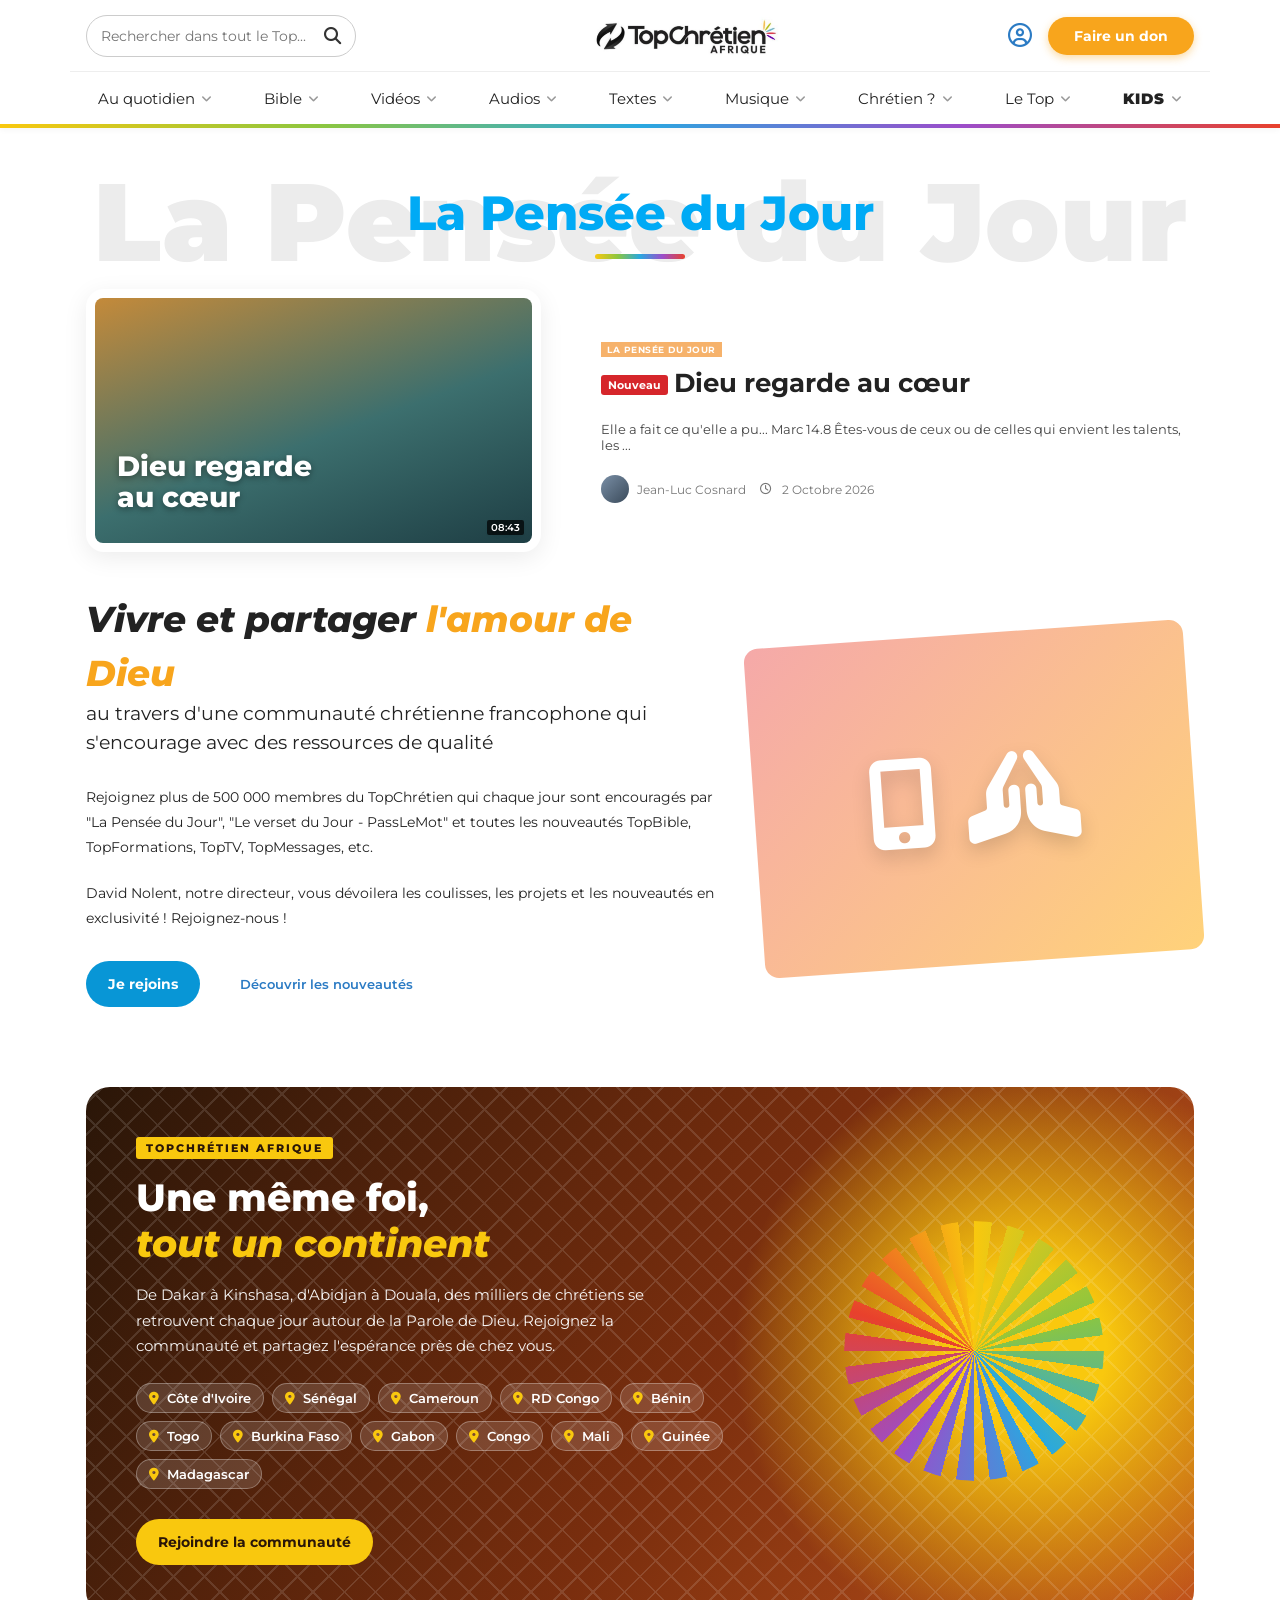
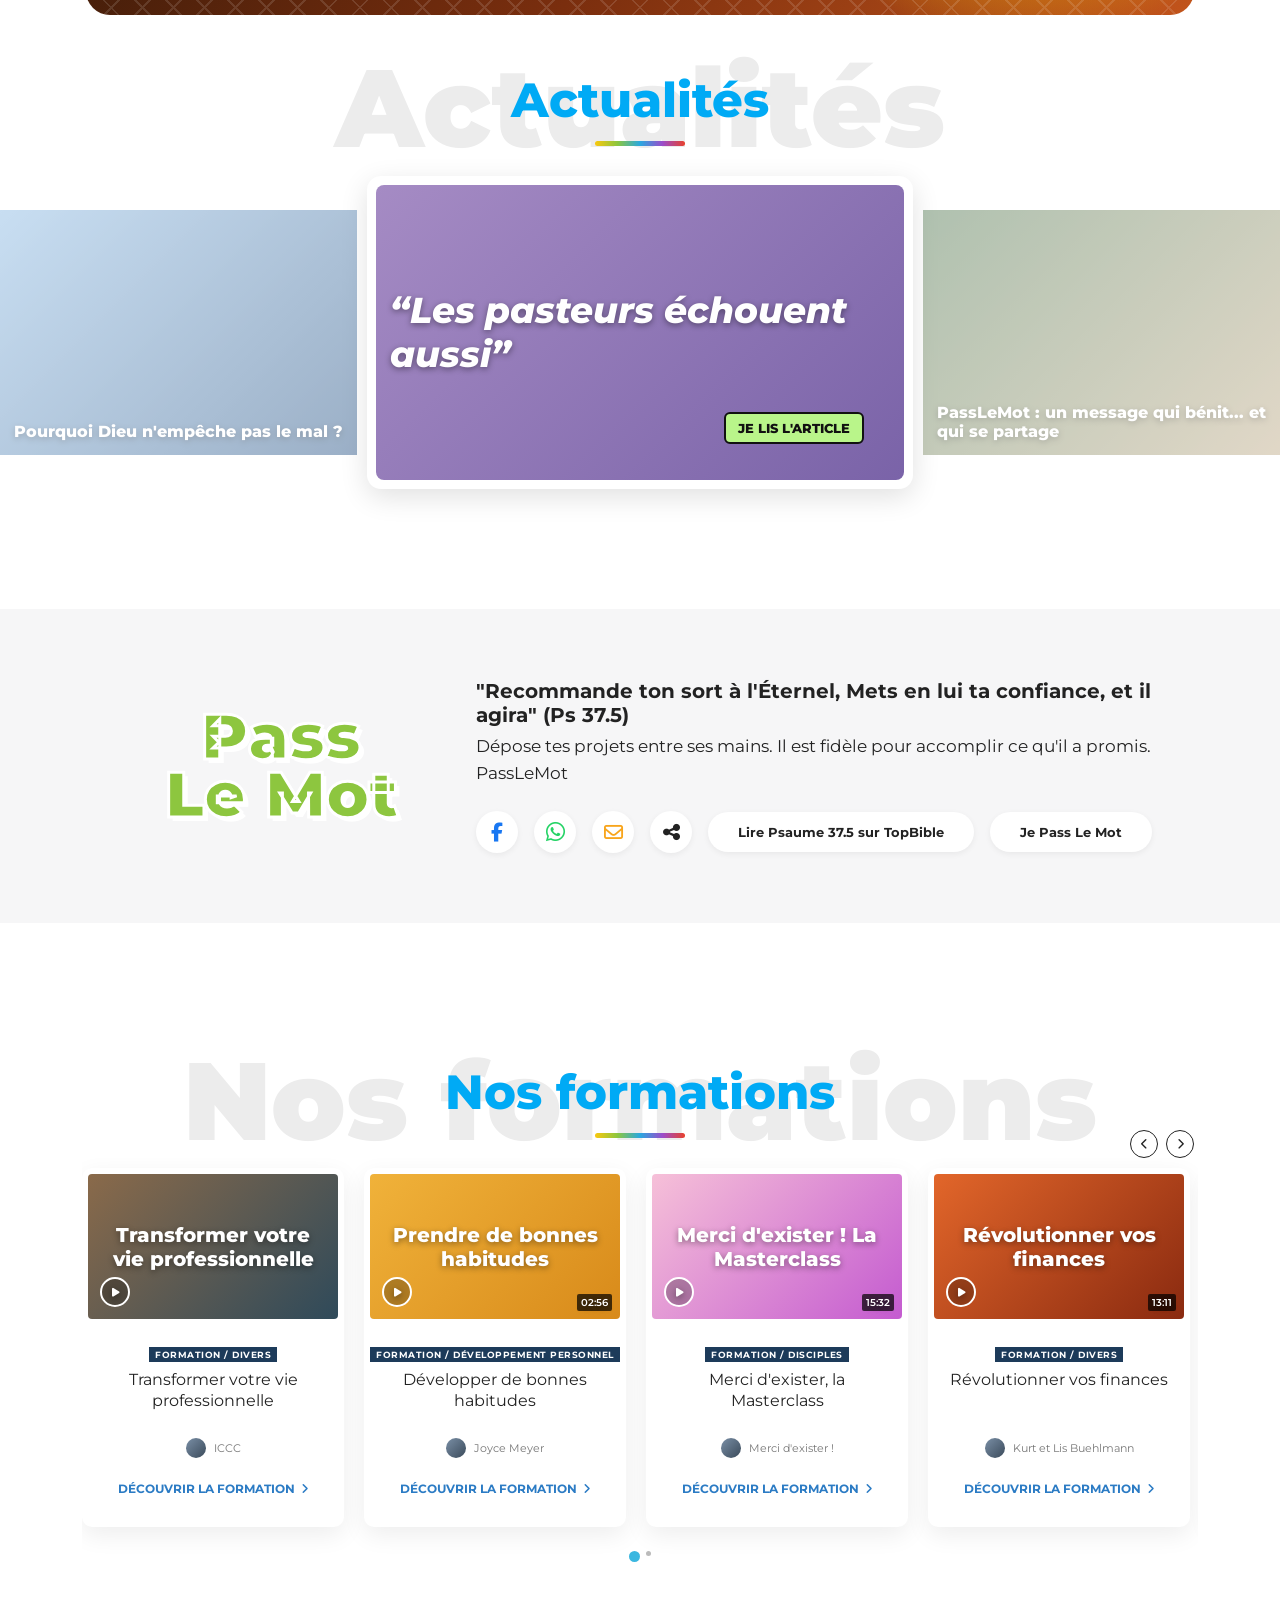
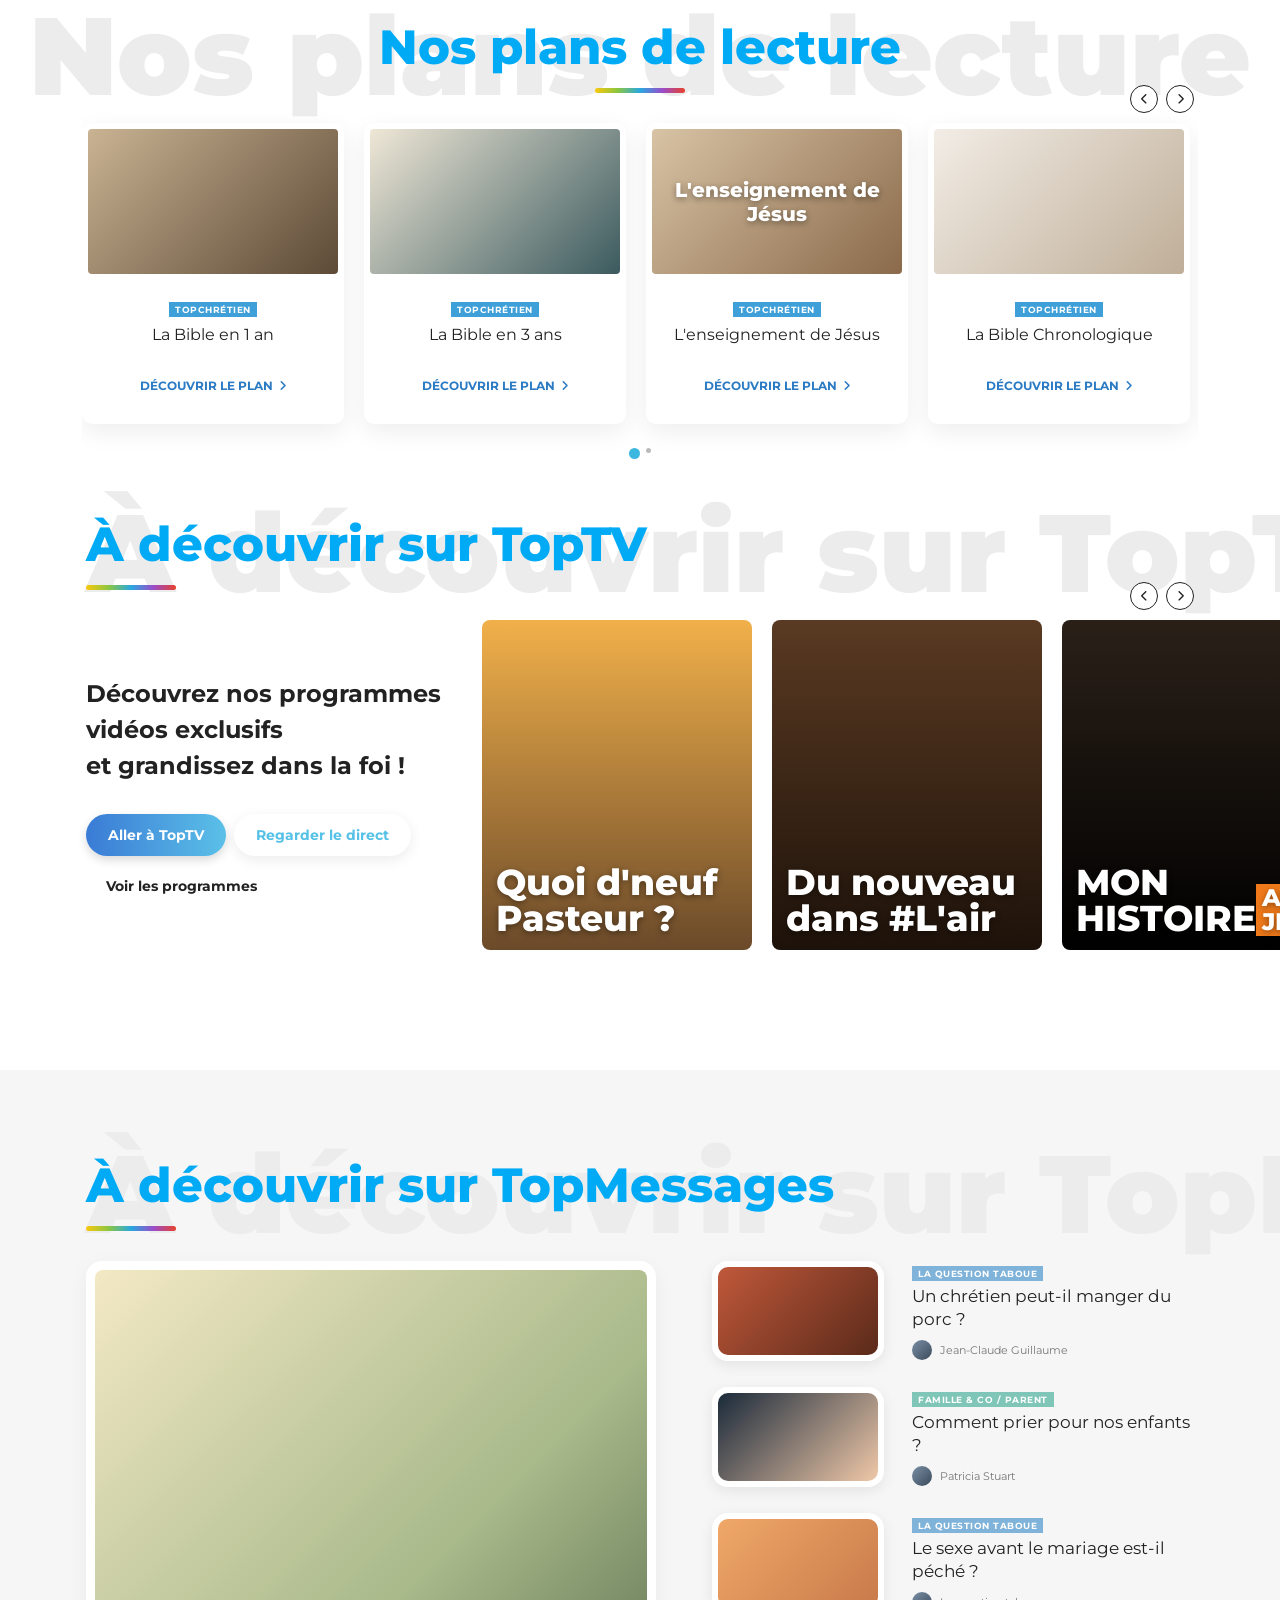
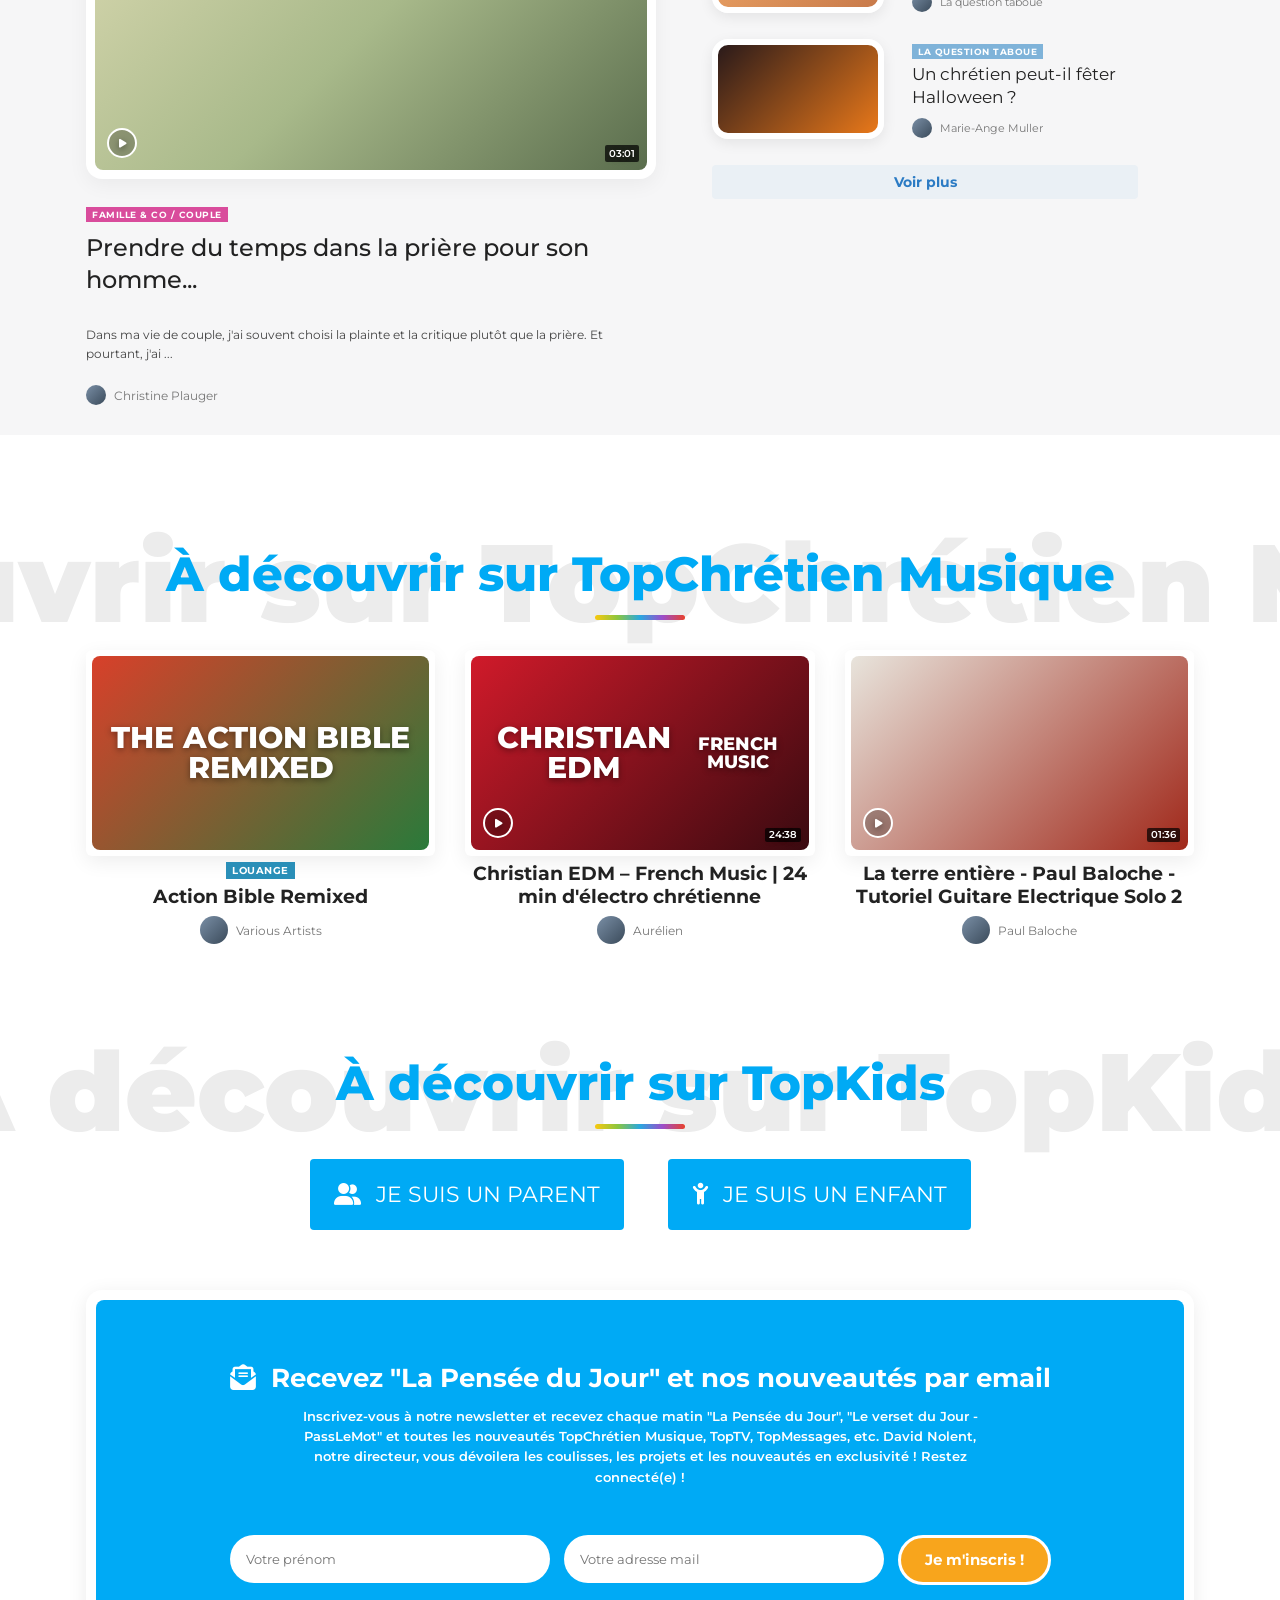
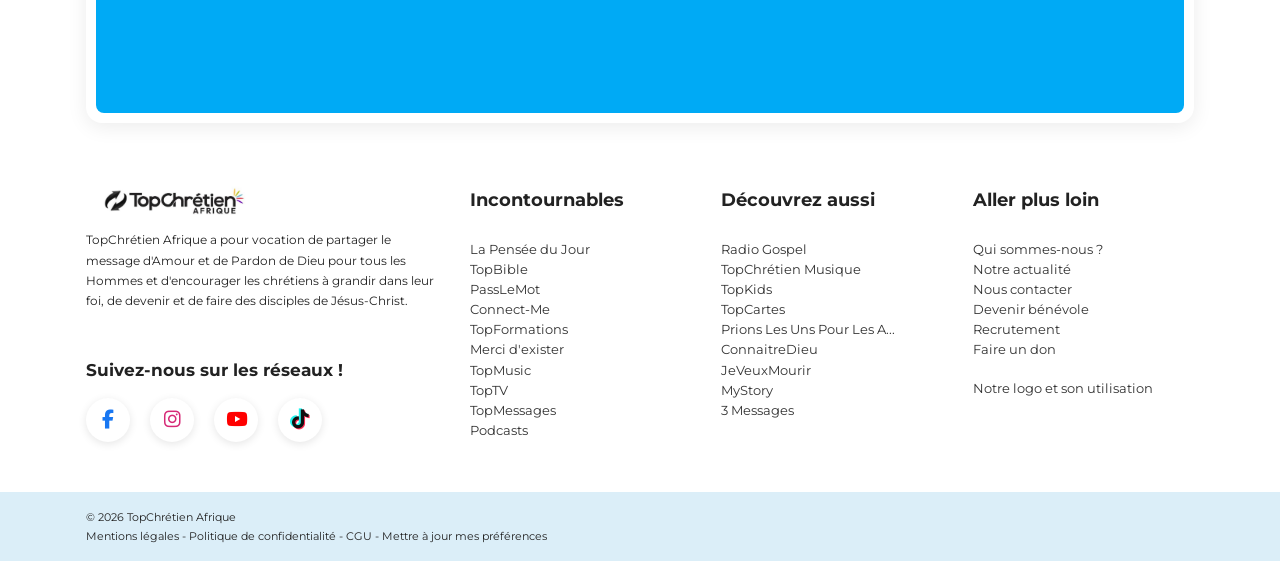
==== index.html @ 0f48f2f1 "é" ====
<!doctype html>
<html lang="fr">
<head>
<meta charset="utf-8">
<meta name="viewport" content="width=device-width, initial-scale=1">
<title>TopChrétien Afrique – Accueil</title>
<link rel="preconnect" href="https://fonts.googleapis.com">
<link href="https://fonts.googleapis.com/css2?family=Montserrat:ital,wght@0,400;0,500;0,600;0,700;0,800;0,900;1,800&display=swap" rel="stylesheet">
<link rel="stylesheet" href="https://cdnjs.cloudflare.com/ajax/libs/font-awesome/6.5.2/css/all.min.css" crossorigin="anonymous" referrerpolicy="no-referrer">
<link rel="stylesheet" href="style.css">
</head>
<body>

<!-- ================= HEADER ================= -->
<header>
  <div class="container top-bar">
    <div class="search"><input type="search" placeholder="Rechercher dans tout le Top..." aria-label="Rechercher"><i class="fa-solid fa-magnifying-glass" aria-hidden="true"></i></div>
    <a href="index.html" class="logo"><img src="logo-topchretien-afrique.jpg" alt="TopChrétien Afrique"></a>
    <div class="right"><button class="user-btn" aria-label="Espace membre"><i class="fa-regular fa-circle-user" aria-hidden="true"></i></button><a href="le-top.html#s6" class="btn-don">Faire un don</a></div>
  </div>
  <nav>
    <ul>
      <li><a href="au-quotidien.html">Au quotidien</a></li><li><a href="bible.html">Bible</a></li><li><a href="videos.html">Vidéos</a></li><li><a href="audios.html">Audios</a></li><li><a href="textes.html">Textes</a></li>
      <li><a href="musique.html">Musique</a></li><li><a href="chretien.html">Chrétien ?</a></li><li><a href="le-top.html">Le Top</a></li><li class="kids"><a href="kids.html">KIDS</a></li>
    </ul>
  </nav>
  <div class="rays" aria-hidden="true"></div>
</header>

<main>
<!-- ================= PENSÉE DU JOUR ================= -->
<div class="container">
  <div class="sec-title" id="pensee"><span class="ghost">La Pensée du Jour</span><h2>La Pensée du Jour</h2></div>
  <div class="pensee">
    <div class="card">
      <div class="ph">Dieu regarde<br>au cœur<span class="dur">08:43</span></div>
    </div>
    <div>
      <span class="tag">La pensée du jour</span>
      <h3><span class="badge-new">Nouveau</span>Dieu regarde au cœur</h3>
      <p>Elle a fait ce qu'elle a pu... Marc 14.8 Êtes-vous de ceux ou de celles qui envient les talents, les ...</p>
      <div class="author"><span class="avatar"></span>Jean-Luc Cosnard <i class="fa-regular fa-clock" aria-hidden="true"></i> 2 Octobre 2026</div>
    </div>
  </div>

  <!-- ================= VIVRE ET PARTAGER ================= -->
  <div class="amour">
    <div>
      <h2>Vivre et partager <em>l'amour de Dieu</em></h2>
      <div class="lead">au travers d'une communauté chrétienne francophone qui s'encourage avec des ressources de qualité</div>
      <p>Rejoignez plus de 500 000 membres du TopChrétien qui chaque jour sont encouragés par "La Pensée du Jour", "Le verset du Jour - PassLeMot" et toutes les nouveautés TopBible, TopFormations, TopTV, TopMessages, etc.</p>
      <p>David Nolent, notre directeur, vous dévoilera les coulisses, les projets et les nouveautés en exclusivité ! Rejoignez-nous !</p>
      <div class="actions"><a href="#newsletter" class="btn-blue">Je rejoins</a><a href="textes.html" class="link-blue">Découvrir les nouveautés</a></div>
    </div>
    <div class="illu"><i class="fa-solid fa-mobile-screen-button" aria-hidden="true"></i><i class="fa-solid fa-hands-praying" aria-hidden="true"></i></div>
  </div>


  <!-- ================= AFRIQUE ================= -->
  <section class="afrique" id="afrique">
    <div class="afrique-txt">
      <span class="afrique-kicker">TopChrétien Afrique</span>
      <h2>Une même foi,<br><em>tout un continent</em></h2>
      <p>De Dakar à Kinshasa, d'Abidjan à Douala, des milliers de chrétiens se retrouvent chaque jour autour de la Parole de Dieu. Rejoignez la communauté et partagez l'espérance près de chez vous.</p>
      <div class="pays">
        <span><i class="fa-solid fa-location-dot" aria-hidden="true"></i> Côte d'Ivoire</span><span><i class="fa-solid fa-location-dot" aria-hidden="true"></i> Sénégal</span><span><i class="fa-solid fa-location-dot" aria-hidden="true"></i> Cameroun</span><span><i class="fa-solid fa-location-dot" aria-hidden="true"></i> RD Congo</span>
        <span><i class="fa-solid fa-location-dot" aria-hidden="true"></i> Bénin</span><span><i class="fa-solid fa-location-dot" aria-hidden="true"></i> Togo</span><span><i class="fa-solid fa-location-dot" aria-hidden="true"></i> Burkina Faso</span><span><i class="fa-solid fa-location-dot" aria-hidden="true"></i> Gabon</span>
        <span><i class="fa-solid fa-location-dot" aria-hidden="true"></i> Congo</span><span><i class="fa-solid fa-location-dot" aria-hidden="true"></i> Mali</span><span><i class="fa-solid fa-location-dot" aria-hidden="true"></i> Guinée</span><span><i class="fa-solid fa-location-dot" aria-hidden="true"></i> Madagascar</span>
      </div>
      <a href="le-top.html" class="btn-blue">Rejoindre la communauté</a>
    </div>
    <div class="afrique-sun" aria-hidden="true"><span><i class="fa-solid fa-cross" aria-hidden="true"></i></span></div>
  </section>

  <!-- ================= ACTUALITÉS ================= -->
  <div class="sec-title" id="actualites"><span class="ghost">Actualités</span><h2>Actualités</h2></div>
</div>
<div class="actus">
  <div class="ph side" style="background:linear-gradient(135deg,#9cc4e8,#4a6f99)">Pourquoi Dieu n'empêche pas le mal ?</div>
  <div class="main"><div class="ph">“Les pasteurs échouent aussi”<span class="chip">JE LIS L'ARTICLE</span></div></div>
  <div class="ph side" style="background:linear-gradient(135deg,#6f8f6f,#c9b89a)">PassLeMot : un message qui bénit... et qui se partage</div>
</div>

<!-- ================= PASS LE MOT ================= -->
<section class="passlemot">
  <div class="container">
    <div class="plm-logo">Pass<br>Le Mot</div>
    <div>
      <h3>"Elle a fait ce qu'elle a pu" (Mc 14.8)</h3>
      <p>Tu n'as pas besoin de faire plus que les autres. Donne simplement à Dieu le meilleur de toi-meme. PassLeMot</p>
      <div class="share">
        <span class="ic"><i class="fa-brands fa-facebook-f" aria-hidden="true"></i></span><span class="ic"><i class="fa-brands fa-whatsapp" aria-hidden="true"></i></span><span class="ic"><i class="fa-regular fa-envelope" aria-hidden="true"></i></span><span class="ic"><i class="fa-solid fa-share-nodes" aria-hidden="true"></i></span>
        <a href="#" class="pill">Lire Marc 14.8 sur TopBible</a><a href="#" class="pill">Je Pass Le Mot</a>
      </div>
    </div>
  </div>
</section>

<div class="container">
  <!-- ================= FORMATIONS ================= -->
  <div class="sec-title" id="formations" style="margin-top:140px"><span class="ghost">Nos formations</span><h2>Nos formations</h2>
    <div class="slider-nav"><span><i class="fa-solid fa-chevron-left" aria-hidden="true"></i></span><span><i class="fa-solid fa-chevron-right" aria-hidden="true"></i></span></div></div>
  <div class="cards">
    <div class="c"><div class="ph" style="background:linear-gradient(135deg,#8a6a4a,#2f4a5a)">Transformer votre vie professionnelle<span class="play"><i class="fa-solid fa-play" aria-hidden="true"></i></span></div>
      <span class="tag">Formation / Divers</span><h4>Transformer votre vie professionnelle</h4>
      <div class="who"><span class="avatar sm"></span>ICCC</div><a href="videos.html#s5" class="more">Découvrir la formation</a></div>
    <div class="c"><div class="ph" style="background:linear-gradient(135deg,#f0b23a,#d88a1a)">Prendre de bonnes habitudes<span class="play"><i class="fa-solid fa-play" aria-hidden="true"></i></span><span class="dur">02:56</span></div>
      <span class="tag">Formation / Développement personnel</span><h4>Développer de bonnes habitudes</h4>
      <div class="who"><span class="avatar sm"></span>Joyce Meyer</div><a href="videos.html#s5" class="more">Découvrir la formation</a></div>
    <div class="c"><div class="ph" style="background:linear-gradient(135deg,#f6c0d8,#c45bd0)">Merci d'exister ! La Masterclass<span class="play"><i class="fa-solid fa-play" aria-hidden="true"></i></span><span class="dur">15:32</span></div>
      <span class="tag">Formation / Disciples</span><h4>Merci d'exister, la Masterclass</h4>
      <div class="who"><span class="avatar sm"></span>Merci d'exister !</div><a href="videos.html#s5" class="more">Découvrir la formation</a></div>
    <div class="c"><div class="ph" style="background:linear-gradient(135deg,#e2662a,#8a2a10)">Révolutionner vos finances<span class="play"><i class="fa-solid fa-play" aria-hidden="true"></i></span><span class="dur">13:11</span></div>
      <span class="tag">Formation / Divers</span><h4>Révolutionner vos finances</h4>
      <div class="who"><span class="avatar sm"></span>Kurt et Lis Buehlmann</div><a href="videos.html#s5" class="more">Découvrir la formation</a></div>
  </div>
  <div class="dots"><i></i><i></i><i></i></div>

  <!-- ================= PLANS DE LECTURE ================= -->
  <div class="sec-title" id="plans"><span class="ghost">Nos plans de lecture</span><h2>Nos plans de lecture</h2>
    <div class="slider-nav"><span><i class="fa-solid fa-chevron-left" aria-hidden="true"></i></span><span><i class="fa-solid fa-chevron-right" aria-hidden="true"></i></span></div></div>
  <div class="cards plans">
    <div class="c"><div class="ph" style="background:linear-gradient(135deg,#c9b393,#5d4a36)"></div>
      <span class="tag">TopChrétien</span><h4>La Bible en 1 an</h4><a href="bible.html#s6" class="more">Découvrir le plan</a></div>
    <div class="c"><div class="ph" style="background:linear-gradient(135deg,#efe7d6,#3b5a5e)"></div>
      <span class="tag">TopChrétien</span><h4>La Bible en 3 ans</h4><a href="bible.html#s6" class="more">Découvrir le plan</a></div>
    <div class="c"><div class="ph" style="background:linear-gradient(135deg,#d8c3a5,#8a6a4a)">L'enseignement de Jésus</div>
      <span class="tag">TopChrétien</span><h4>L'enseignement de Jésus</h4><a href="bible.html#s6" class="more">Découvrir le plan</a></div>
    <div class="c"><div class="ph" style="background:linear-gradient(135deg,#f2ede6,#bfae98)"></div>
      <span class="tag">TopChrétien</span><h4>La Bible Chronologique</h4><a href="bible.html#s6" class="more">Découvrir le plan</a></div>
  </div>
  <div class="dots"><i></i><i></i><i></i></div>

  <!-- ================= TOPTV ================= -->
  <div class="sec-title left" id="toptv"><span class="ghost">À découvrir sur TopTV</span><h2>À découvrir sur TopTV</h2>
    <div class="slider-nav"><span><i class="fa-solid fa-chevron-left" aria-hidden="true"></i></span><span><i class="fa-solid fa-chevron-right" aria-hidden="true"></i></span></div></div>
  <div class="toptv">
    <div>
      <h3>Découvrez nos programmes vidéos exclusifs<br>et grandissez dans la foi !</h3>
      <div class="btns"><a href="videos.html#s1" class="btn-grad">Aller à TopTV</a><a href="videos.html#s6" class="btn-white">Regarder le direct</a></div>
      <a href="videos.html" class="voir">Voir les programmes</a>
    </div>
    <div class="tv-row">
      <div class="ph" style="background:linear-gradient(180deg,#f1b04a,#6b4a2a)">Quoi d'neuf Pasteur ?</div>
      <div class="ph" style="background:linear-gradient(180deg,#5a3a22,#1d120a)">Du nouveau dans #L'air</div>
      <div class="ph" style="background:linear-gradient(180deg,#2a2018,#000)">MON HISTOIRE<br><span style="background:#f07a1a;font-size:24px;padding:2px 6px">AVEC JÉSUS</span></div>
    </div>
  </div>
</div>

<!-- ================= TOPMESSAGES ================= -->
<section class="topmsg">
  <div class="container">
    <div class="sec-title left" id="topmessages"><span class="ghost">À découvrir sur TopMessages</span><h2>À découvrir sur TopMessages</h2></div>
    <div class="msg-grid">
      <div class="msg-main">
        <div class="frame"><div class="ph"><span class="play"><i class="fa-solid fa-play" aria-hidden="true"></i></span><span class="dur">03:01</span></div></div>
        <span class="tag">Famille &amp; Co / Couple</span>
        <h3>Prendre du temps dans la prière pour son homme...</h3>
        <p>Dans ma vie de couple, j'ai souvent choisi la plainte et la critique plutôt que la prière. Et pourtant, j'ai ...</p>
        <div class="author"><span class="avatar sm"></span>Christine Plauger</div>
      </div>
      <div class="msg-list">
        <div class="msg-item"><div class="ph" style="background:linear-gradient(135deg,#c0583a,#5a2a1a)"></div>
          <div><span class="tag">La question taboue</span><h4>Un chrétien peut-il manger du porc ?</h4><div class="author"><span class="avatar sm"></span>Jean-Claude Guillaume</div></div></div>
        <div class="msg-item"><div class="ph" style="background:linear-gradient(135deg,#1a2a3a,#f0c8a8)"></div>
          <div><span class="tag fam">Famille &amp; Co / Parent</span><h4>Comment prier pour nos enfants ?</h4><div class="author"><span class="avatar sm"></span>Patricia Stuart</div></div></div>
        <div class="msg-item"><div class="ph" style="background:linear-gradient(135deg,#f0a868,#c87a4a)"></div>
          <div><span class="tag">La question taboue</span><h4>Le sexe avant le mariage est-il péché ?</h4><div class="author"><span class="avatar sm"></span>La question taboue</div></div></div>
        <div class="msg-item"><div class="ph" style="background:linear-gradient(135deg,#2a1a1a,#e8781a)"></div>
          <div><span class="tag">La question taboue</span><h4>Un chrétien peut-il fêter Halloween ?</h4><div class="author"><span class="avatar sm"></span>Marie-Ange Muller</div></div></div>
        <a href="textes.html#s1" class="voir-plus">Voir plus</a>
      </div>
    </div>
  </div>
</section>

<div class="container">
  <!-- ================= MUSIQUE ================= -->
  <div class="sec-title" id="musique" style="margin-top:110px"><span class="ghost">À découvrir sur TopChrétien Musique</span><h2>À découvrir sur TopChrétien Musique</h2></div>
  <div class="music">
    <div><div class="frame"><div class="ph" style="background:linear-gradient(135deg,#d8402a,#2a7a3a)">THE ACTION BIBLE REMIXED</div></div>
      <span class="tag">Louange</span><h4>Action Bible Remixed</h4><div class="who"><span class="avatar"></span>Various Artists</div></div>
    <div><div class="frame"><div class="ph" style="background:linear-gradient(135deg,#d01a2a,#3a0a10)">CHRISTIAN EDM<br><small style="font-size:18px">FRENCH MUSIC</small><span class="play"><i class="fa-solid fa-play" aria-hidden="true"></i></span><span class="dur">24:38</span></div></div>
      <h4>Christian EDM – French Music | 24 min d'électro chrétienne</h4><div class="who"><span class="avatar"></span>Aurélien</div></div>
    <div><div class="frame"><div class="ph" style="background:linear-gradient(135deg,#e8e4dc,#a0281a)"><span class="play"><i class="fa-solid fa-play" aria-hidden="true"></i></span><span class="dur">01:36</span></div></div>
      <h4>La terre entière - Paul Baloche - Tutoriel Guitare Electrique Solo 2</h4><div class="who"><span class="avatar"></span>Paul Baloche</div></div>
  </div>

  <!-- ================= TOPKIDS ================= -->
  <div class="sec-title" id="topkids" style="margin-top:110px"><span class="ghost">À découvrir sur TopKids</span><h2>À découvrir sur TopKids</h2></div>
  <div class="kids-btns"><a href="kids.html#s1"><i class="fa-solid fa-user-group" aria-hidden="true"></i> JE SUIS UN PARENT</a><a href="kids.html#s2"><i class="fa-solid fa-child-reaching" aria-hidden="true"></i> JE SUIS UN ENFANT</a></div>

  <!-- ================= NEWSLETTER ================= -->
  <div class="news" id="newsletter"><div class="news-in">
    <h3><i class="fa-solid fa-envelope-open-text" aria-hidden="true"></i> Recevez "La Pensée du Jour" et nos nouveautés par email</h3>
    <p>Inscrivez-vous à notre newsletter et recevez chaque matin "La Pensée du Jour", "Le verset du Jour - PassLeMot" et toutes les nouveautés TopChrétien Musique, TopTV, TopMessages, etc. David Nolent, notre directeur, vous dévoilera les coulisses, les projets et les nouveautés en exclusivité ! Restez connecté(e) !</p>
    <form class="news-form" novalidate><input name="prenom" placeholder="Votre prénom" autocomplete="given-name"><input name="email" type="email" placeholder="Votre adresse mail" autocomplete="email"><button type="submit">Je m'inscris !</button></form>
    <p class="news-msg" role="status"></p>
  </div></div>
</div>
</main>

<!-- ================= FOOTER ================= -->
<footer>
  <div class="container foot">
    <div>
      <div class="about"><img class="foot-logo" src="logo-topchretien-afrique.jpg" alt="TopChrétien Afrique"><p>TopChrétien Afrique a pour vocation de partager le message d'Amour et de Pardon de Dieu pour tous les Hommes et d'encourager les chrétiens à grandir dans leur foi, de devenir et de faire des disciples de Jésus-Christ.</p></div>
      <div class="social"><h5>Suivez-nous sur les réseaux !</h5>
        <div class="ics"><a href="#" aria-label="Facebook" class="soc-facebook"><i class="fa-brands fa-facebook-f" aria-hidden="true"></i></a><a href="#" aria-label="Instagram" class="soc-instagram"><i class="fa-brands fa-instagram" aria-hidden="true"></i></a><a href="#" aria-label="YouTube" class="soc-youtube"><i class="fa-brands fa-youtube" aria-hidden="true"></i></a><a href="#" aria-label="TikTok" class="soc-tiktok"><i class="fa-brands fa-tiktok" aria-hidden="true"></i></a></div></div>
    </div>
    <div><h5>Incontournables</h5><ul>
      <li><a href="au-quotidien.html#s1">La Pensée du Jour</a></li><li><a href="bible.html#s1">TopBible</a></li><li><a href="au-quotidien.html#s2">PassLeMot</a></li><li><a href="au-quotidien.html#s3">Connect-Me</a></li><li><a href="videos.html#s5">TopFormations</a></li><li><a href="videos.html#s5">Merci d'exister</a></li><li><a href="musique.html">TopMusic</a></li><li><a href="videos.html#s1">TopTV</a></li><li><a href="textes.html#s1">TopMessages</a></li><li><a href="audios.html#s2">Podcasts</a></li></ul></div>
    <div><h5>Découvrez aussi</h5><ul>
      <li><a href="audios.html#s1">Radio Gospel</a></li><li><a href="musique.html#s1">TopChrétien Musique</a></li><li><a href="kids.html">TopKids</a></li><li><a href="au-quotidien.html#s5">TopCartes</a></li><li><a href="au-quotidien.html#s4">Prions Les Uns Pour Les A...</a></li><li><a href="chretien.html#s1">ConnaitreDieu</a></li><li><a href="chretien.html#s4">JeVeuxMourir</a></li><li><a href="chretien.html#s3">MyStory</a></li><li><a href="chretien.html#s2">3 Messages</a></li></ul></div>
    <div><h5>Aller plus loin</h5><ul>
      <li><a href="le-top.html#s1">Qui sommes-nous ?</a></li><li><a href="le-top.html#s2">Notre actualité</a></li><li><a href="le-top.html#s3">Nous contacter</a></li><li><a href="le-top.html#s4">Devenir bénévole</a></li><li><a href="le-top.html#s5">Recrutement</a></li><li><a href="le-top.html#s6">Faire un don</a></li><li class="sep"><a href="le-top.html#s1">Notre logo et son utilisation</a></li></ul></div>
  </div>
  <div class="bottom"><div class="container">
    <div>© <span data-year>2026</span> TopChrétien Afrique<br>Mentions légales - Politique de confidentialité - CGU - Mettre à jour mes préférences</div>
  </div></div>
</footer>
<script src="script.js" defer></script>
</body>
</html>
---- style.css ----
:root{
  --blue:#00aaf5; --blue-dark:#2b7bc4; --orange:#f8a51c; --text:#222; --muted:#777;
  --grey-bg:#f6f6f7; --ghost:#ececec; --navy:#1d3b5a; --radius:12px;
}
*{box-sizing:border-box;margin:0;padding:0}
body{font-family:Montserrat,Arial,sans-serif;color:var(--text);background:#fff;overflow-x:hidden}
a{color:inherit;text-decoration:none}
img{max-width:100%;display:block}
.container{max-width:1140px;margin:0 auto;padding:0 16px}

/* ---------- HEADER ---------- */
header{position:sticky;top:0;background:#fff;z-index:50;box-shadow:0 2px 6px rgba(0,0,0,.04)}
.top-bar{display:flex;align-items:center;justify-content:space-between;height:72px;border-bottom:1px solid #eee}
.search{display:flex;align-items:center;border:1px solid #ccc;border-radius:30px;padding:0 14px;height:42px;width:270px}
.search input{border:0;outline:0;flex:1;font:inherit;font-size:14px;color:#555}
.logo{display:flex;align-items:center;gap:6px;font-weight:800;font-size:28px;letter-spacing:-1px}
.logo svg{width:34px;height:34px}
.right{display:flex;align-items:center;gap:16px}
.btn-don{background:var(--orange);color:#fff;font-weight:700;border-radius:30px;padding:10px 26px;font-size:14px;box-shadow:0 3px 8px rgba(248,165,28,.4)}
nav ul{display:flex;justify-content:center;gap:52px;list-style:none;height:52px;align-items:center;font-size:15px}
nav li::after{content:"\f107";font-family:"Font Awesome 6 Free";font-weight:900;color:#999;margin-left:6px;font-size:12px}
nav a:hover,nav li.active a{color:var(--blue)}
nav li.active{box-shadow:inset 0 -3px 0 var(--blue);height:100%;display:flex;align-items:center}
/* ---------- PAGES INTERNES ---------- */
.page-hero{background:linear-gradient(115deg,#e6f7ff 0 60%,#f6f6f7 60%);padding:60px 0 50px}
.crumb{font-size:12px;color:var(--muted);margin-bottom:14px}
.crumb a{color:var(--blue-dark)}
.page-hero h1{font-size:44px;font-weight:800;color:var(--blue)}
.page-hero p{font-size:16px;line-height:1.7;max-width:720px;margin-top:12px}
.sub-grid{display:grid;grid-template-columns:repeat(3,1fr);gap:24px;margin:50px 0 80px}
.sub-grid .c{text-align:left;padding:6px 6px 24px}
.sub-grid .c h4{min-height:0;margin:18px 0 8px;font-weight:700}
.sub-grid .c p{font-size:13px;line-height:1.6;color:#555;padding:0 10px 18px}
.sub-grid .c .more{padding:0 10px}
@media (max-width:900px){.sub-grid{grid-template-columns:1fr 1fr}.page-hero h1{font-size:32px}}
@media (max-width:560px){.sub-grid{grid-template-columns:1fr}}
nav .kids{font-weight:900;letter-spacing:1px}

/* ---------- TITRES DE SECTION ---------- */
.sec-title{position:relative;text-align:center;margin:56px 0 30px}
.sec-title .ghost{position:absolute;left:50%;top:50%;transform:translate(-50%,-50%);font-size:110px;font-weight:900;color:var(--ghost);white-space:nowrap;z-index:0;line-height:1}
.sec-title h2{position:relative;z-index:1;font-size:48px;font-weight:800;color:var(--blue)}
.sec-title.left{text-align:left}
.sec-title.left .ghost{left:0;transform:translate(0,-50%)}
.slider-nav{position:absolute;right:0;bottom:-20px;display:flex;gap:8px;z-index:2}
.slider-nav span{width:28px;height:28px;border:1.5px solid #222;border-radius:50%;display:grid;place-items:center;font-size:14px}
.slider-nav span:first-child{border-color:#aaa;color:#aaa}
.dots{display:flex;justify-content:center;gap:6px;margin:24px 0}
.dots i{width:5px;height:5px;background:#bbb;border-radius:50%}
.dots i{cursor:pointer;transition:all .3s}
.dots i.on{width:11px;height:11px;background:#3bb7e0}

/* placeholders d'images */
.ph{position:relative;border-radius:8px;overflow:hidden;display:flex;align-items:flex-end;padding:14px;color:#fff;font-weight:800;text-shadow:0 2px 6px rgba(0,0,0,.4)}
.play{position:absolute;left:12px;bottom:12px;width:30px;height:30px;border:2px solid #fff;border-radius:50%;display:grid;place-items:center;font-size:11px;background:rgba(0,0,0,.25)}
.dur{position:absolute;right:8px;bottom:8px;background:rgba(0,0,0,.7);font-size:10px;padding:2px 4px;border-radius:2px;font-weight:600}
.tag{display:inline-block;font-size:9px;font-weight:700;text-transform:uppercase;letter-spacing:.5px;color:#fff;background:var(--navy);padding:2px 6px}

/* ---------- PENSÉE DU JOUR ---------- */
.pensee{display:grid;grid-template-columns:455px 1fr;gap:60px;align-items:center}
.pensee .card{background:#fff;border-radius:18px;padding:9px;box-shadow:0 6px 24px rgba(0,0,0,.08)}
.pensee .ph{height:245px;background:linear-gradient(160deg,#c48a3a,#3c6f6e 55%,#1e3e44);font-size:28px;line-height:1.1;padding:22px 22px 30px}
.pensee .tag{background:#f6b26b}
.badge-new{background:#d6262b;color:#fff;font-size:11px;padding:3px 7px;border-radius:3px;vertical-align:middle;margin-right:6px}
.pensee h3{font-size:26px;font-weight:700;margin:10px 0 22px}
.pensee p{font-size:13px;color:#444}
.author{display:flex;align-items:center;gap:8px;font-size:12px;color:var(--muted);margin-top:22px}
.avatar{width:28px;height:28px;border-radius:50%;background:linear-gradient(135deg,#7a8fa6,#3a4a5a);flex-shrink:0}
.avatar.sm{width:20px;height:20px}

/* ---------- VIVRE ET PARTAGER ---------- */
.amour{display:grid;grid-template-columns:1fr 440px;gap:40px;align-items:center;margin-top:40px}
.amour h2{font-size:36px;font-weight:800;font-style:italic;line-height:1.5}
.amour h2 em{color:var(--orange)}
.amour .lead{font-size:19px;line-height:1.5;margin-bottom:28px}
.amour p{font-size:14px;line-height:1.8;margin-bottom:20px}
.amour .actions{display:flex;gap:40px;align-items:center;margin-top:30px}
.btn-blue{background:#0896d6;color:#fff;font-weight:700;padding:14px 22px;border-radius:30px;font-size:14px}
.link-blue{color:var(--blue-dark);font-weight:600;font-size:13px}
.amour .illu{height:330px;border-radius:14px;background:linear-gradient(135deg,#f5a9a9,#ffd27a);transform:rotate(-4deg);display:grid;place-items:center;font-size:90px}

/* ---------- ACTUALITÉS ---------- */
.actus{display:flex;align-items:center;justify-content:center;gap:10px;margin-bottom:120px}
.actus .side{flex:1;height:245px;opacity:.55;font-size:28px;border-radius:0}
.actus .main{width:546px;flex-shrink:0;background:#fff;padding:9px;border-radius:14px;box-shadow:0 8px 28px rgba(0,0,0,.12)}
.actus .main .ph{height:295px;background:linear-gradient(135deg,#a58bc4,#7a63a8);justify-content:center;align-items:center;font-size:36px;font-style:italic}
.chip{position:absolute;right:40px;bottom:36px;background:#b9f58a;color:#111;font-size:13px;padding:6px 12px;border:2px solid #111;border-radius:6px;text-shadow:none;font-style:normal}

/* ---------- PASS LE MOT ---------- */
.passlemot{background:var(--grey-bg);padding:70px 0}
.passlemot .container{display:grid;grid-template-columns:390px 1fr;align-items:center}
.plm-logo{font-size:64px;font-weight:900;color:#8dc63f;line-height:.9;text-align:center;-webkit-text-stroke:3px #fff;text-shadow:0 0 0 #fff,4px 4px 0 #fff}
.passlemot h3{font-size:20px;font-weight:700}
.passlemot p{font-size:17px;line-height:1.6;margin:6px 0 24px}
.share{display:flex;gap:16px;align-items:center;flex-wrap:wrap}
.share .ic{width:42px;height:42px;border-radius:50%;background:#fff;display:grid;place-items:center;font-size:18px;box-shadow:0 2px 6px rgba(0,0,0,.06)}
.share .pill{background:#fff;border-radius:30px;padding:12px 30px;font-weight:700;font-size:13px;box-shadow:0 2px 6px rgba(0,0,0,.06)}

/* ---------- CARTES (formations / plans) ---------- */
.cards{display:grid;grid-template-columns:repeat(4,1fr);gap:20px}
.c{background:#fff;border-radius:10px;box-shadow:0 8px 24px rgba(0,0,0,.07);text-align:center;padding:6px 6px 30px}
.c .ph{height:145px;border-radius:4px;font-size:20px;justify-content:center;align-items:center;text-align:center}
.c .tag{margin:28px 0 8px}
.c h4{font-weight:400;font-size:16px;line-height:1.3;min-height:42px;padding:0 10px}
.c .who{display:flex;justify-content:center;align-items:center;gap:8px;font-size:11px;color:var(--muted);margin:26px 0 20px}
.c .more{color:var(--blue-dark);font-weight:700;font-size:12px;text-transform:uppercase}
.c .more::after{content:"\f105";font-family:"Font Awesome 6 Free";font-weight:900;margin-left:6px;font-size:12px}
.plans .tag{background:#3f9fd8}
.plans h4{min-height:50px}
.plans .ph{height:145px}

/* ---------- TOPTV ---------- */
.toptv{display:grid;grid-template-columns:380px 1fr;gap:20px;align-items:center;margin-bottom:120px}
.toptv h3{font-size:24px;font-weight:700;line-height:1.5}
.toptv .btns{display:flex;gap:8px;margin:30px 0 20px}
.btn-grad{background:linear-gradient(90deg,#3a7bd5,#5bc0e8);color:#fff;font-weight:700;padding:12px 22px;border-radius:30px;font-size:14px;box-shadow:0 4px 10px rgba(0,0,0,.15)}
.btn-white{background:#fff;color:#55c1e6;font-weight:700;padding:12px 22px;border-radius:30px;font-size:14px;box-shadow:0 4px 14px rgba(0,0,0,.08)}
.toptv .voir{font-size:14px;font-weight:700;margin-left:20px}
.tv-row{display:flex;gap:20px;overflow:hidden;margin-right:-200px}
.tv-row .ph{width:270px;height:330px;flex-shrink:0;font-size:36px;line-height:1}

/* ---------- TOPMESSAGES ---------- */
.topmsg{background:var(--grey-bg);padding:30px 0 30px}
.msg-grid{display:grid;grid-template-columns:570px 1fr;gap:56px}
.msg-main .frame{background:#fff;border-radius:16px;padding:9px;box-shadow:0 6px 20px rgba(0,0,0,.05)}
.msg-main .ph{height:500px;background:linear-gradient(135deg,#f3e9c4,#a8b98a 60%,#5a6d4d)}
.msg-main .tag{background:#d94c9c;margin-top:28px}
.msg-main h3{font-size:24px;font-weight:500;line-height:1.35;margin:10px 0 28px}
.msg-main p{font-size:12px;line-height:1.6;color:#444}
.msg-list{display:flex;flex-direction:column;gap:26px}
.msg-item{display:grid;grid-template-columns:172px 1fr;gap:28px;align-items:center}
.msg-item .ph{height:100px;border:6px solid #fff;border-radius:16px;box-shadow:0 4px 14px rgba(0,0,0,.08)}
.msg-item .tag{background:#7fb3d9}
.msg-item .tag.fam{background:#7fc6b8}
.msg-item h4{font-weight:400;font-size:17px;line-height:1.35;margin:4px 0 10px}
.msg-item .author{margin-top:0;font-size:11px}
.voir-plus{display:block;background:#eaf0f5;text-align:center;color:var(--blue-dark);font-weight:700;padding:8px;border-radius:4px;font-size:14px;margin-right:56px}

/* ---------- MUSIQUE ---------- */
.music{display:grid;grid-template-columns:repeat(3,1fr);gap:30px;text-align:center}
.music .frame{background:#fff;border-radius:6px;padding:6px;box-shadow:0 6px 20px rgba(0,0,0,.07)}
.music .ph{height:194px;font-size:30px;justify-content:center;align-items:center;line-height:1}
.music .tag{background:#2a8fb8;margin-top:6px;font-size:10px}
.music h4{font-size:19px;font-weight:700;margin:6px 0 8px}
.music .who{display:flex;justify-content:center;gap:8px;align-items:center;font-size:12px;color:var(--muted)}

/* ---------- TOPKIDS ---------- */
.kids-btns{display:flex;justify-content:center;gap:44px;margin-bottom:60px}
.kids-btns a{background:var(--blue);color:#fff;font-size:22px;padding:22px 24px;border-radius:4px}

/* ---------- NEWSLETTER ---------- */
.news{background:#fff;border-radius:16px;padding:10px;box-shadow:0 4px 20px rgba(0,0,0,.08)}
.news-in{background:var(--blue);border-radius:8px;color:#fff;text-align:center;padding:62px 30px 88px}
.news h3{font-size:26px;font-weight:700;margin-bottom:12px}
.news p{font-size:13px;font-weight:600;line-height:1.55;max-width:700px;margin:0 auto}
.news form{display:flex;justify-content:center;gap:14px;margin-top:48px;flex-wrap:wrap}
.news input{width:320px;height:48px;border:0;border-radius:30px;padding:0 16px;font:inherit;font-size:13px}
.news button{background:var(--orange);color:#fff;font:inherit;font-weight:700;border:3px solid #fff;border-radius:30px;padding:0 24px;height:50px;font-size:15px;cursor:pointer}

/* ---------- FOOTER ---------- */
footer{margin-top:60px}
.foot{display:grid;grid-template-columns:1.6fr 1fr 1fr 1fr;gap:30px;padding-bottom:50px}
.foot .about{display:flex;gap:20px;font-size:12px;line-height:1.7}
.foot .about .mark{width:50px;height:50px;background:#000;color:#fff;display:grid;place-items:center;font-size:26px;flex-shrink:0}
.foot h5{font-size:18px;font-weight:700;margin-bottom:28px;margin-top:6px}
.foot ul{list-style:none;font-size:13px;line-height:1.55;color:#333}
.social h5{font-size:17px;margin:48px 0 18px}
.social .ics{display:flex;gap:20px}
.social .ics span{width:40px;height:40px;border-radius:50%;background:#fff;box-shadow:0 2px 8px rgba(0,0,0,.1);display:grid;place-items:center;font-size:16px}
.bottom{background:#dbeef8;padding:16px 0}
.bottom .container{display:flex;justify-content:space-between;align-items:center;font-size:11px;line-height:1.7}

/* ---------- RESPONSIVE ---------- */
@media (max-width:900px){
  nav ul{gap:16px;overflow-x:auto;justify-content:flex-start;padding:0 16px}
  .search{width:160px}
  .pensee,.amour,.passlemot .container,.toptv,.msg-grid{grid-template-columns:1fr}
  .cards,.music{grid-template-columns:repeat(2,1fr)}
  .foot{grid-template-columns:1fr 1fr}
  .sec-title .ghost{font-size:56px}
  .sec-title h2{font-size:30px}
  .actus .side{display:none}
  .actus .main{width:100%}
  .tv-row{margin-right:0;overflow-x:auto}
  .kids-btns{flex-direction:column;align-items:center;gap:16px}
  .voir-plus{margin-right:0}
}
@media (max-width:560px){
  .cards,.music,.foot{grid-template-columns:1fr}
  .right .btn-don{padding:8px 14px}
  .search{display:none}
  .msg-item{grid-template-columns:120px 1fr;gap:14px}
}

/* ================= TOUCHE AFRIQUE ================= */
:root{--ray1:#f9c80e;--ray2:#8cc63f;--ray3:#e8412c;--ray4:#9b4dca;--ray5:#29a8e0}
.logo img{height:46px;width:auto}
.rays{height:4px;background:linear-gradient(90deg,var(--ray1),var(--ray2),var(--ray5),var(--ray4),var(--ray3))}
.sec-title h2::after{content:"";display:block;width:90px;height:5px;border-radius:5px;margin:12px auto 0;
  background:linear-gradient(90deg,var(--ray1),var(--ray2),var(--ray5),var(--ray4),var(--ray3))}
.sec-title.left h2::after{margin-left:0}
.foot-logo{width:170px;height:auto;flex-shrink:0;align-self:flex-start}
.foot .about{flex-direction:column;gap:12px}
.afrique{position:relative;display:grid;grid-template-columns:1fr 340px;gap:40px;align-items:center;margin:80px 0 20px;
  padding:50px 50px;border-radius:24px;color:#fff;overflow:hidden;
  background:radial-gradient(circle at 85% 50%,#f9c80e 0 8%,transparent 30%),linear-gradient(120deg,#2a1608,#7a2e0e 55%,#c2541b)}
.afrique::before{content:"";position:absolute;inset:0;opacity:.12;pointer-events:none;
  background:repeating-linear-gradient(45deg,#fff 0 2px,transparent 2px 22px),repeating-linear-gradient(-45deg,#fff 0 2px,transparent 2px 22px)}
.afrique-txt{position:relative}
.afrique-kicker{display:inline-block;font-size:11px;font-weight:800;letter-spacing:2px;text-transform:uppercase;background:var(--ray1);color:#2a1608;padding:4px 10px;border-radius:3px}
.afrique h2{font-size:38px;font-weight:800;line-height:1.2;margin:16px 0}
.afrique h2 em{color:var(--ray1)}
.afrique p{font-size:15px;line-height:1.7;max-width:560px;opacity:.95}
.pays{display:flex;flex-wrap:wrap;gap:8px;margin:24px 0 30px}
.pays span{background:rgba(255,255,255,.14);border:1px solid rgba(255,255,255,.3);padding:6px 12px;border-radius:30px;font-size:13px;font-weight:600}
.afrique .btn-blue{display:inline-block;background:var(--ray1);color:#2a1608}
.afrique-sun{position:relative;width:260px;height:260px;margin:auto;border-radius:50%;display:grid;place-items:center;
  background:conic-gradient(var(--ray1),var(--ray2),var(--ray5),var(--ray4),var(--ray3),var(--ray1));
  -webkit-mask:repeating-conic-gradient(#000 0 8deg,transparent 8deg 15deg);mask:repeating-conic-gradient(#000 0 8deg,transparent 8deg 15deg)}
.afrique-sun span{display:none}
@media (max-width:900px){.afrique{grid-template-columns:1fr;padding:36px 22px}.afrique-sun{display:none}.afrique h2{font-size:28px}.logo img{height:36px}}

/* ================= INTERACTIONS ================= */
/* Sous-menus */
nav li{position:relative;height:100%;display:flex;align-items:center}
nav .dd{position:absolute;top:100%;left:50%;transform:translate(-50%,8px);min-width:230px;background:#fff;border-radius:10px;
  box-shadow:0 12px 30px rgba(0,0,0,.12);padding:8px 0;opacity:0;visibility:hidden;transition:all .2s;z-index:60;border-top:3px solid var(--blue)}
nav li:hover .dd,nav li:focus-within .dd{opacity:1;visibility:visible;transform:translate(-50%,0)}
nav .dd a{display:block;padding:9px 18px;font-size:14px;color:var(--text);white-space:nowrap}
nav .dd a:hover{background:#eef8fe;color:var(--blue)}
nav li.kids .dd a{font-weight:400;letter-spacing:0}
header{transition:box-shadow .3s}
header.scrolled{box-shadow:0 4px 18px rgba(0,0,0,.1)}

/* Bouton menu mobile */
.burger{display:none;width:40px;height:40px;border:0;background:none;cursor:pointer;flex-direction:column;justify-content:center;gap:5px;padding:8px}
.user-btn{border:0;background:none;font-size:20px;cursor:pointer;color:#2b7bc4}

/* Recherche */
.search{position:relative}
.search-results{position:absolute;top:calc(100% + 6px);left:0;width:340px;background:#fff;border-radius:12px;box-shadow:0 12px 30px rgba(0,0,0,.15);padding:6px 0;z-index:70}
.search-results a{display:flex;justify-content:space-between;gap:10px;padding:10px 16px;font-size:14px}
.search-results a:hover{background:#eef8fe}
.search-results small{color:var(--muted);font-size:11px;white-space:nowrap}
.search-results p{padding:12px 16px;font-size:13px;color:var(--muted)}

/* Carrousels */
.carousel{display:flex !important;overflow-x:auto;scroll-snap-type:x mandatory;scrollbar-width:none;gap:20px;padding:10px 4px 30px;margin:-10px -4px -30px}
.carousel::-webkit-scrollbar{display:none}
.cards.carousel > .c{flex:0 0 calc((100% - 60px)/4);scroll-snap-align:start}
.tv-row.carousel{margin-right:-200px;padding-right:200px}
.tv-row.carousel > .ph{scroll-snap-align:start}
.slider-nav span{cursor:pointer;user-select:none;transition:all .2s;background:#fff}
.slider-nav span:first-child{border-color:#222;color:#222}
.slider-nav span:hover{background:var(--blue);border-color:var(--blue);color:#fff}
.slider-nav span.off{border-color:#bbb;color:#bbb;pointer-events:none}
.c,.music .frame,.msg-item .ph,.tv-row .ph{transition:transform .25s,box-shadow .25s}
.c:hover{transform:translateY(-4px);box-shadow:0 14px 30px rgba(0,0,0,.12)}
.tv-row .ph:hover{transform:scale(1.03)}

/* Actualités */
.actus button.ph{border:0;font:inherit;font-weight:800;text-align:left;cursor:pointer;color:#fff}
.actus .main .ph{animation:actu .5s ease}
@keyframes actu{from{opacity:0;transform:scale(.97)}to{opacity:1;transform:none}}

/* Newsletter */
.news input.err{outline:3px solid #e8412c}
.news-msg{min-height:22px;margin-top:18px !important;font-size:14px !important}
.news button:hover{filter:brightness(1.05);transform:translateY(-1px)}

/* Liens */
.foot a:hover,.crumb a:hover{color:var(--blue)}
.foot li.sep{margin-top:18px}
.btn-blue,.btn-don,.btn-grad,.btn-white,.pill,.kids-btns a{transition:transform .2s,filter .2s}
.btn-blue:hover,.btn-don:hover,.btn-grad:hover,.btn-white:hover,.pill:hover,.kids-btns a:hover{transform:translateY(-2px);filter:brightness(1.06)}
.share .ic{cursor:pointer;transition:transform .2s}
.share .ic:hover{transform:scale(1.1)}
.sub-grid .c[id]{scroll-margin-top:150px}
.sub-grid .c:target{outline:3px solid var(--blue);outline-offset:4px}
html{scroll-behavior:smooth}
section[id],div[id]{scroll-margin-top:140px}

/* Notification + retour en haut */
.toast{position:fixed;left:50%;bottom:28px;transform:translate(-50%,30px);background:#222;color:#fff;padding:12px 22px;border-radius:30px;
  font-size:14px;opacity:0;pointer-events:none;transition:all .3s;z-index:100;max-width:calc(100% - 32px);text-align:center}
.toast.show{opacity:1;transform:translate(-50%,0)}
.to-top{position:fixed;right:20px;bottom:20px;width:46px;height:46px;border-radius:50%;border:0;cursor:pointer;font-size:20px;color:#fff;
  background:linear-gradient(135deg,var(--ray5),var(--ray4));box-shadow:0 6px 16px rgba(0,0,0,.2);opacity:0;visibility:hidden;transition:all .3s;z-index:90}
.to-top.show{opacity:1;visibility:visible}

/* Apparition au défilement */
.reveal{opacity:0;transform:translateY(24px);transition:opacity .6s ease,transform .6s ease}
.reveal.in{opacity:1;transform:none}

@media (max-width:900px){
  .burger{display:flex}
  nav{display:none;border-top:1px solid #eee;max-height:calc(100vh - 76px);overflow-y:auto}
  nav.open{display:block}
  nav ul{flex-direction:column;align-items:stretch;height:auto;gap:0;padding:0}
  nav li{height:auto;display:block;padding:14px 20px;border-bottom:1px solid #f0f0f0}
  nav li.active{box-shadow:inset 4px 0 0 var(--blue);height:auto;display:block}
  nav li::after{display:none}
  nav .dd{display:none}
  .cards.carousel > .c{flex-basis:calc((100% - 20px)/2)}
  .tv-row.carousel{margin-right:0;padding-right:4px}
  .search-results{width:280px}
}
@media (max-width:560px){
  .cards.carousel > .c{flex-basis:85%}
  .tv-row .ph{width:220px;height:280px}
}

/* ================= ICÔNES FONT AWESOME ================= */
.search i{color:#333;font-size:17px}
.user-btn i{font-size:24px}
.play i{font-size:10px;margin-left:2px}
.slider-nav i{font-size:11px}
.author i{margin:0 2px 0 6px}
.crumb i{font-size:10px;margin:0 4px}
.crumb a i{margin:0 4px 0 0}
.illu{gap:30px;color:#fff;font-size:110px;display:flex !important;align-items:center;justify-content:center;text-shadow:0 8px 20px rgba(0,0,0,.15)}
.pays i{color:var(--ray1);margin-right:4px}
.kids-btns i{margin-right:8px}
.news h3 i{margin-right:8px}
.share .ic{color:#222;font-size:19px}
.share .ic .fa-facebook-f{color:#1877F2}
.share .ic .fa-whatsapp{color:#25D366;font-size:22px}
.share .ic .fa-envelope{color:#F8A51C}
.social .ics a{width:44px;height:44px;border-radius:50%;background:#fff;box-shadow:0 2px 8px rgba(0,0,0,.1);display:grid;place-items:center;font-size:19px;transition:transform .2s,box-shadow .2s,background .2s,color .2s}
.social .ics a:hover{transform:translateY(-3px);box-shadow:0 6px 14px rgba(0,0,0,.15);color:#fff}
.soc-facebook{color:#1877F2}.soc-facebook:hover{background:#1877F2 !important}
.soc-instagram{color:#D62976}.soc-instagram:hover{background:linear-gradient(45deg,#FEDA75,#FA7E1E,#D62976,#962FBF,#4F5BD5) !important}
.soc-youtube{color:#FF0000}.soc-youtube:hover{background:#FF0000 !important}
.soc-tiktok{color:#111;text-shadow:-1.5px -1px 0 #25F4EE,1.5px 1px 0 #FE2C55}.soc-tiktok:hover{background:#111 !important}
.burger{font-size:24px;color:#222}
.to-top i{font-size:18px}
.toast i{margin-right:8px;color:var(--ray1)}
.news-msg i{margin-right:6px}
.voir-plus i{margin-left:6px}
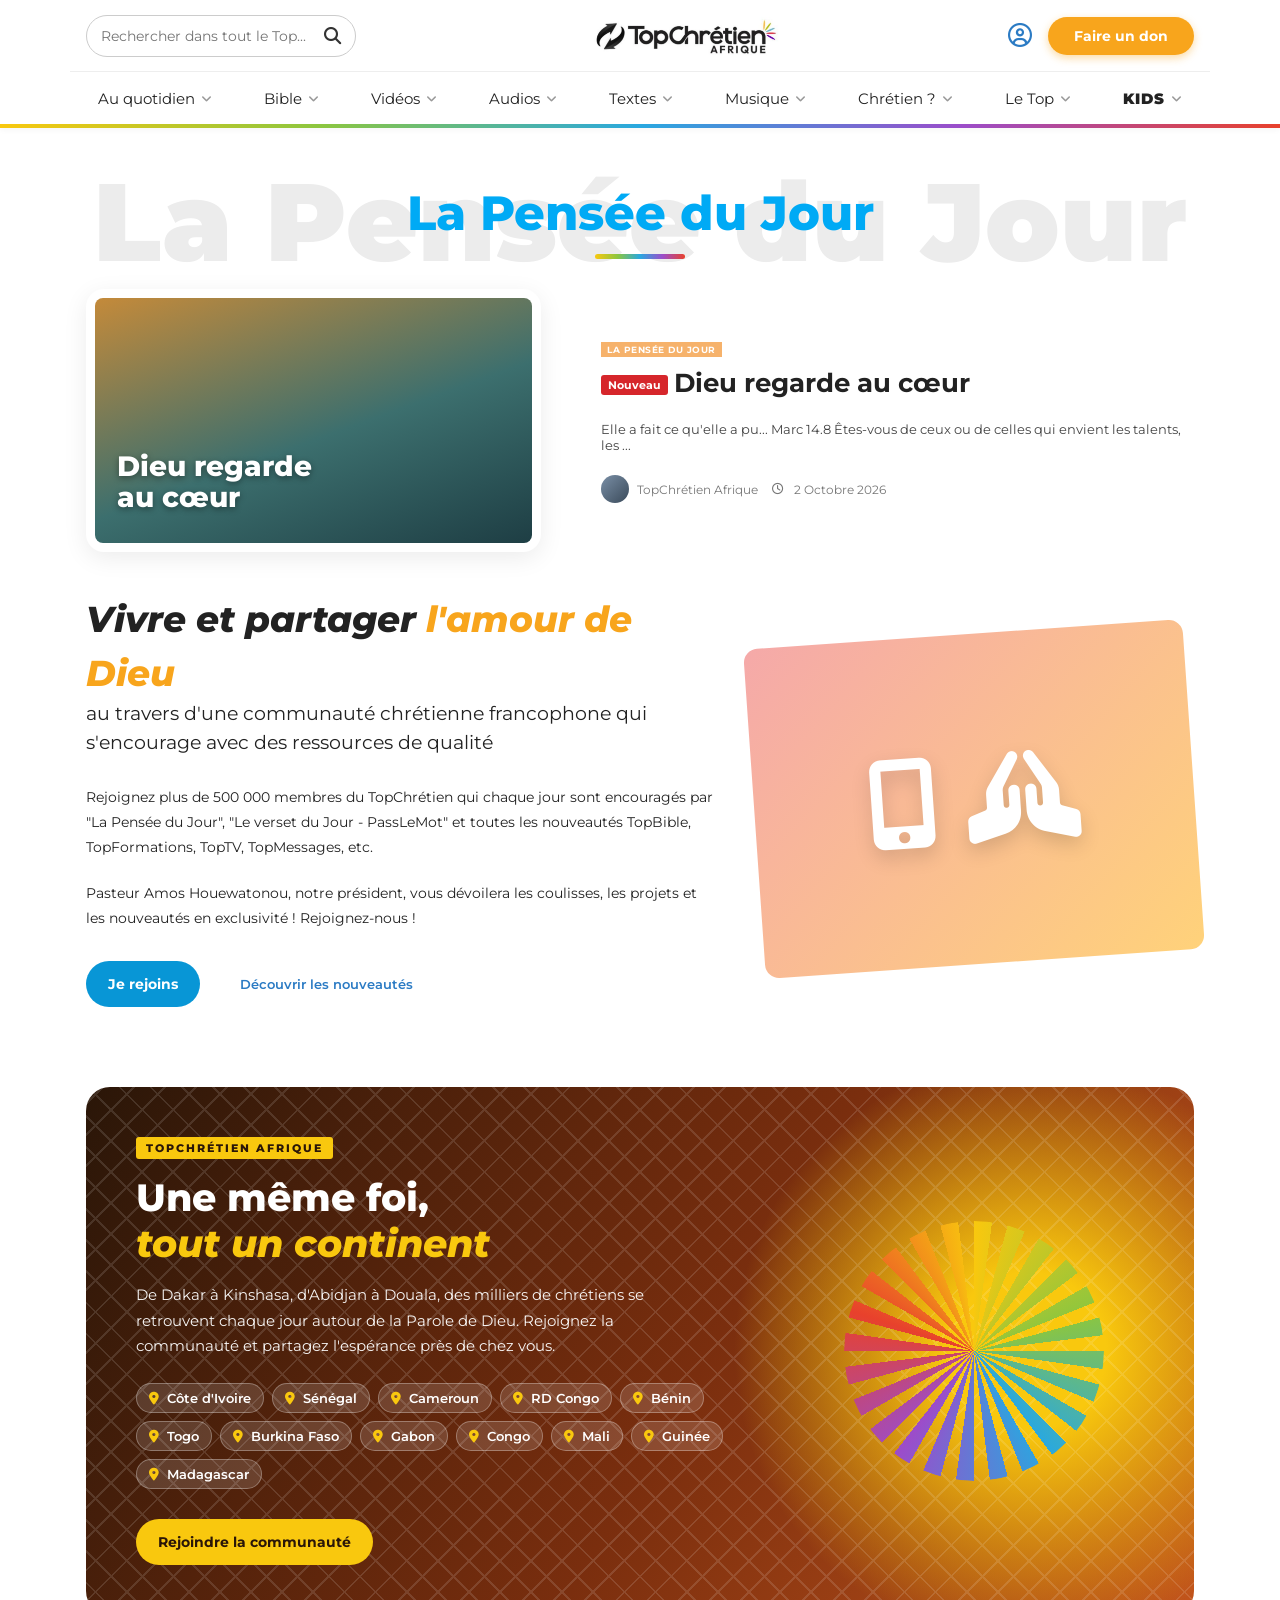
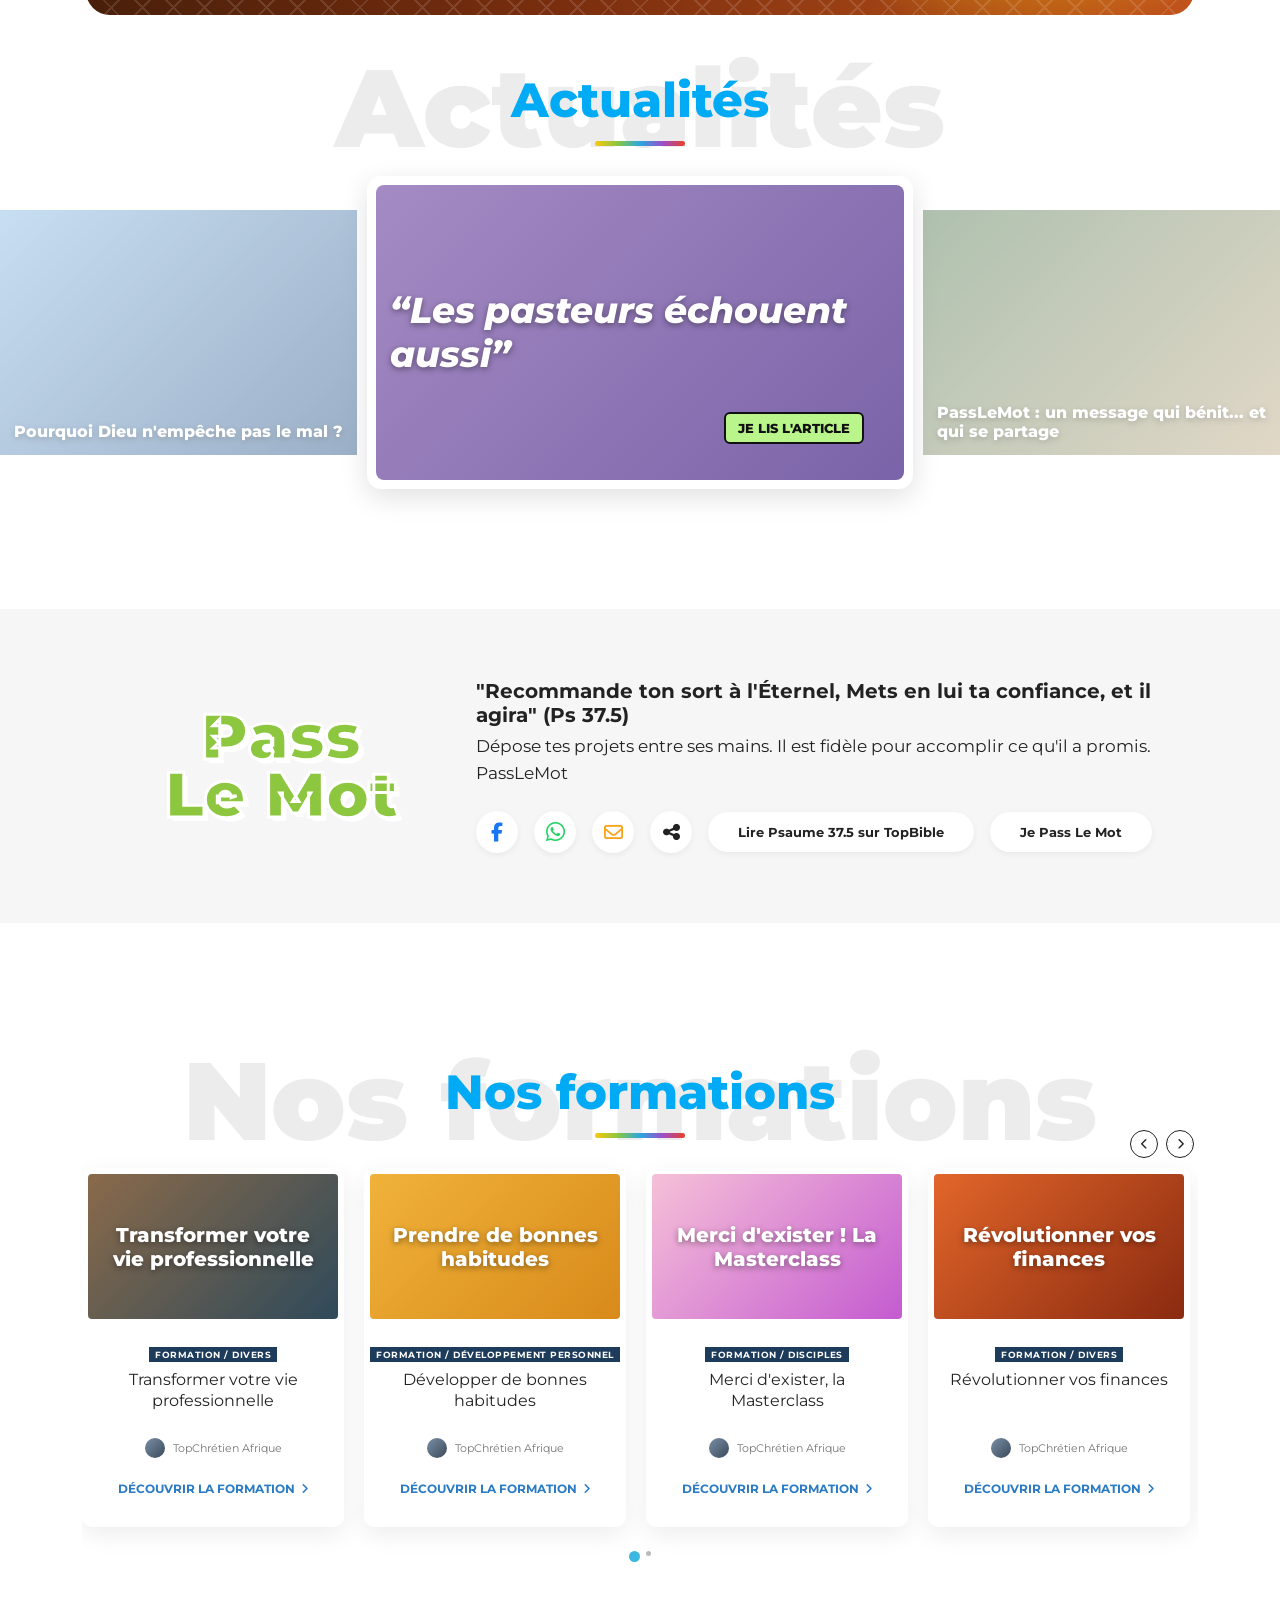
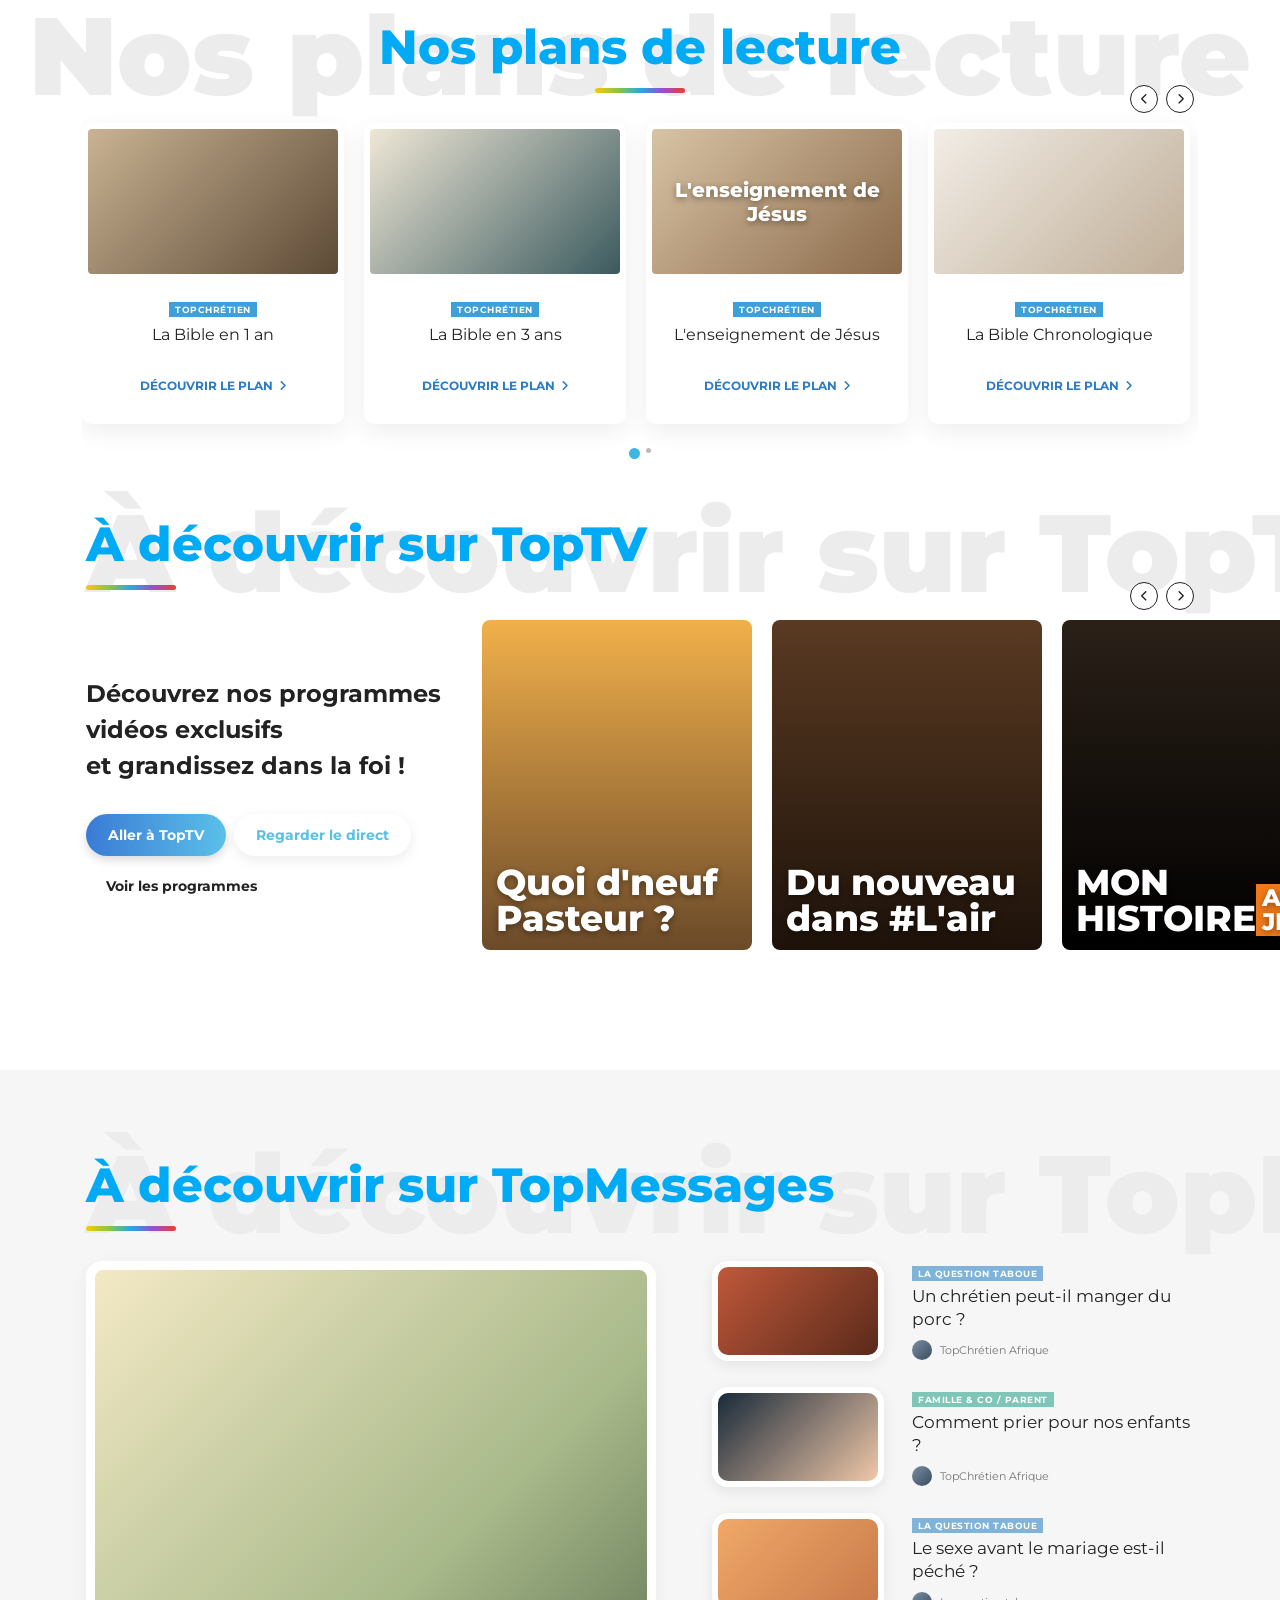
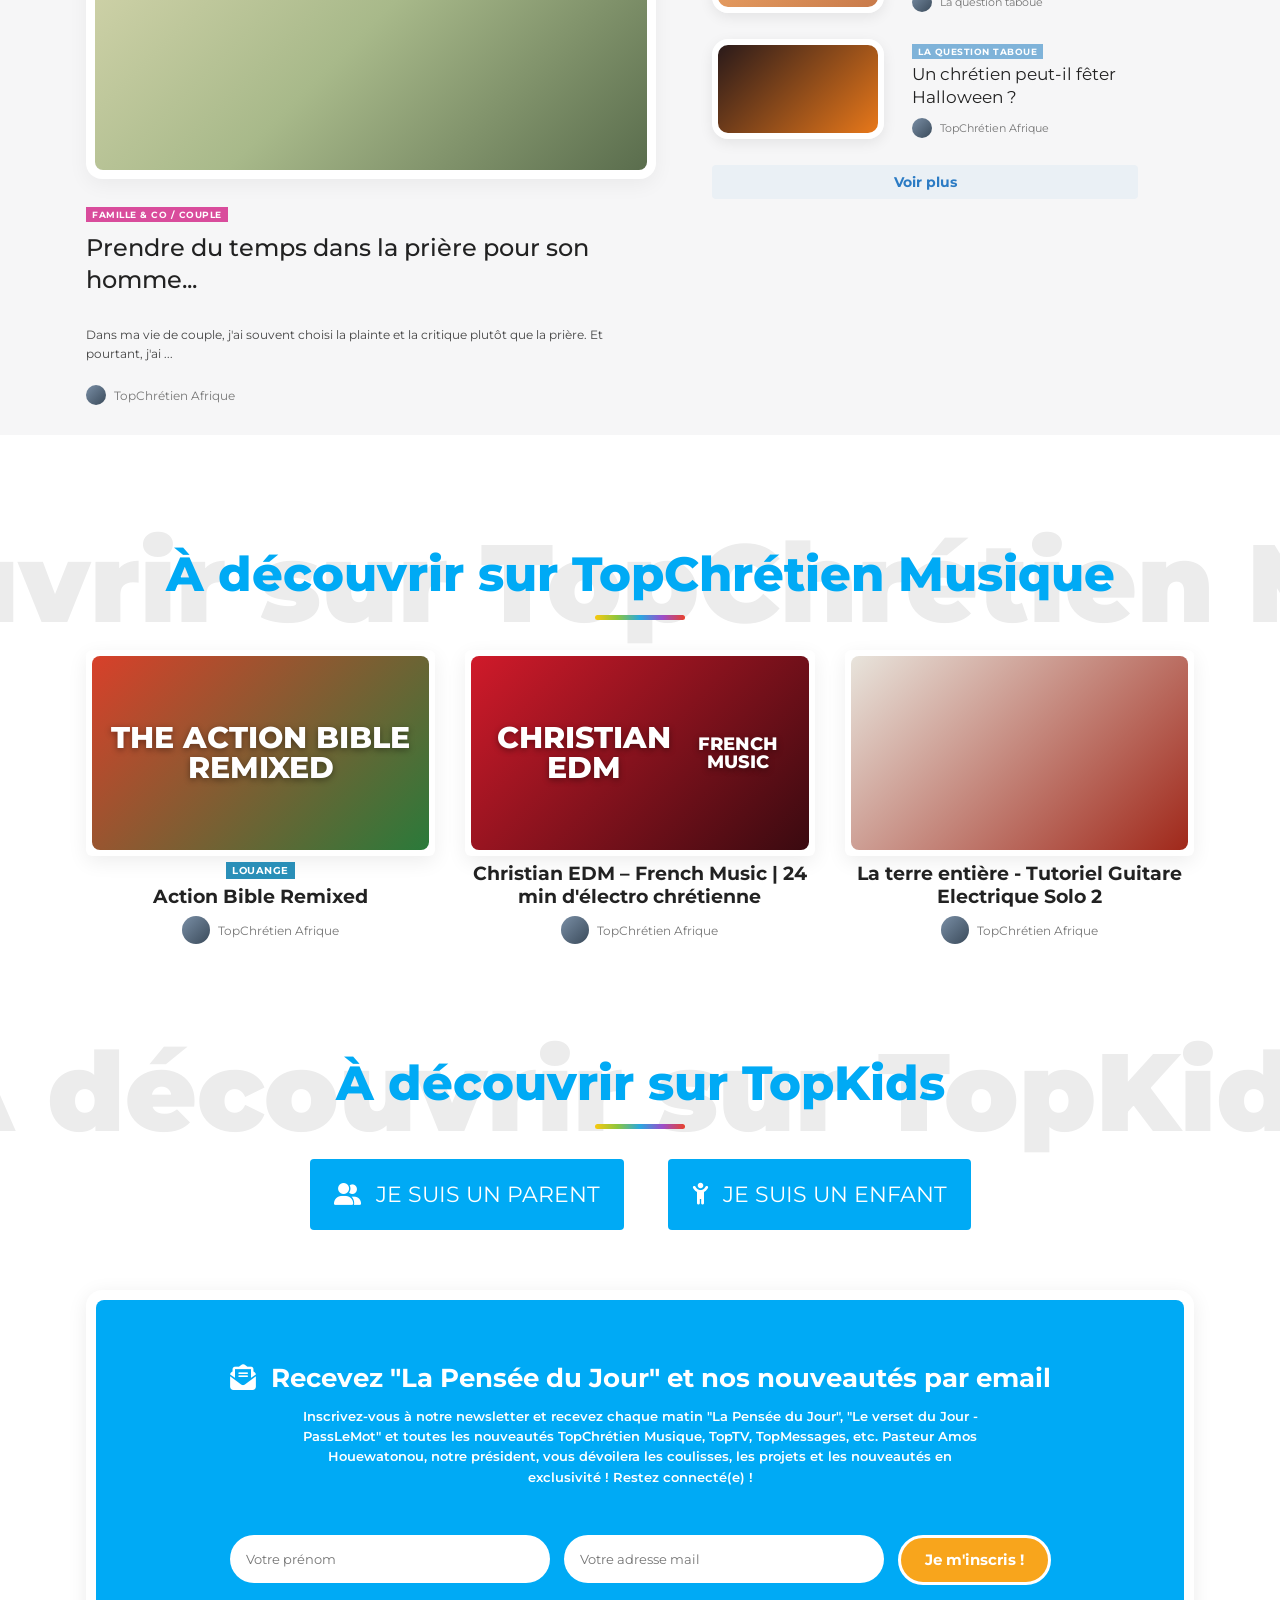
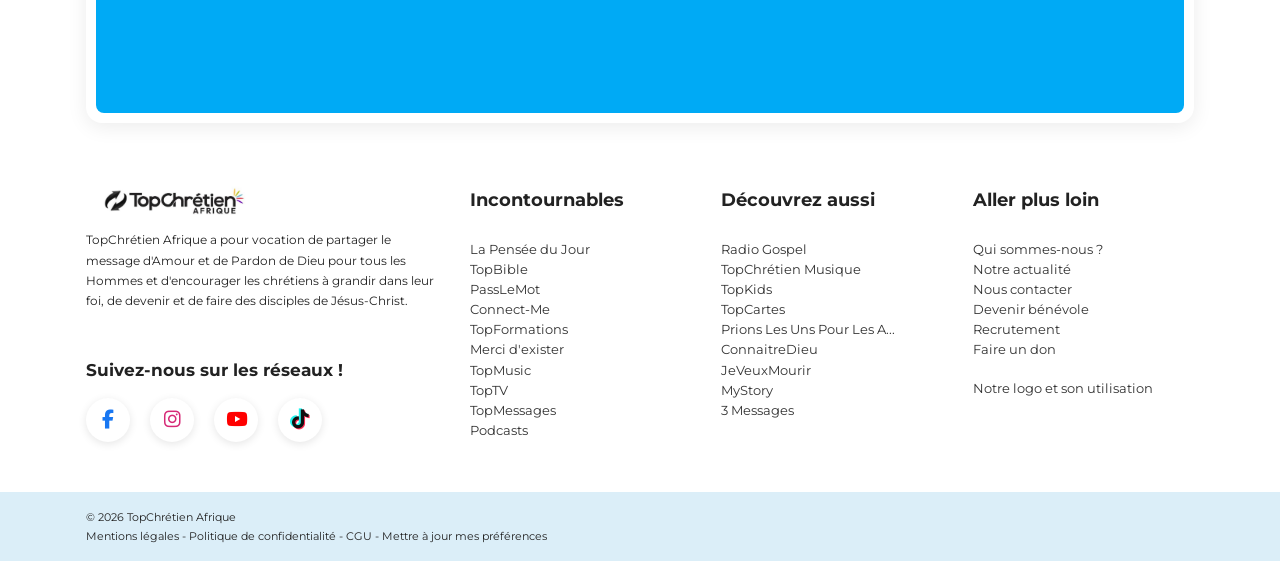
==== commit 9aa0fc51: "AZ" ====
--- a/index.html
+++ b/index.html
@@ -33,13 +33,13 @@
   <div class="sec-title" id="pensee"><span class="ghost">La Pensée du Jour</span><h2>La Pensée du Jour</h2></div>
   <div class="pensee">
     <div class="card">
-      <div class="ph">Dieu regarde<br>au cœur<span class="dur">08:43</span></div>
+      <div class="ph">Dieu regarde<br>au cœur</div>
     </div>
     <div>
       <span class="tag">La pensée du jour</span>
       <h3><span class="badge-new">Nouveau</span>Dieu regarde au cœur</h3>
       <p>Elle a fait ce qu'elle a pu... Marc 14.8 Êtes-vous de ceux ou de celles qui envient les talents, les ...</p>
-      <div class="author"><span class="avatar"></span>Jean-Luc Cosnard <i class="fa-regular fa-clock" aria-hidden="true"></i> 2 Octobre 2026</div>
+      <div class="author"><span class="avatar"></span>TopChrétien Afrique <i class="fa-regular fa-clock" aria-hidden="true"></i> 2 Octobre 2026</div>
     </div>
   </div>
 
@@ -49,7 +49,7 @@
       <h2>Vivre et partager <em>l'amour de Dieu</em></h2>
       <div class="lead">au travers d'une communauté chrétienne francophone qui s'encourage avec des ressources de qualité</div>
       <p>Rejoignez plus de 500 000 membres du TopChrétien qui chaque jour sont encouragés par "La Pensée du Jour", "Le verset du Jour - PassLeMot" et toutes les nouveautés TopBible, TopFormations, TopTV, TopMessages, etc.</p>
-      <p>David Nolent, notre directeur, vous dévoilera les coulisses, les projets et les nouveautés en exclusivité ! Rejoignez-nous !</p>
+      <p>Pasteur Amos Houewatonou, notre président, vous dévoilera les coulisses, les projets et les nouveautés en exclusivité ! Rejoignez-nous !</p>
       <div class="actions"><a href="#newsletter" class="btn-blue">Je rejoins</a><a href="textes.html" class="link-blue">Découvrir les nouveautés</a></div>
     </div>
     <div class="illu"><i class="fa-solid fa-mobile-screen-button" aria-hidden="true"></i><i class="fa-solid fa-hands-praying" aria-hidden="true"></i></div>
@@ -101,18 +101,18 @@
   <div class="sec-title" id="formations" style="margin-top:140px"><span class="ghost">Nos formations</span><h2>Nos formations</h2>
     <div class="slider-nav"><span><i class="fa-solid fa-chevron-left" aria-hidden="true"></i></span><span><i class="fa-solid fa-chevron-right" aria-hidden="true"></i></span></div></div>
   <div class="cards">
-    <div class="c"><div class="ph" style="background:linear-gradient(135deg,#8a6a4a,#2f4a5a)">Transformer votre vie professionnelle<span class="play"><i class="fa-solid fa-play" aria-hidden="true"></i></span></div>
+    <div class="c"><div class="ph" style="background:linear-gradient(135deg,#8a6a4a,#2f4a5a)">Transformer votre vie professionnelle</div>
       <span class="tag">Formation / Divers</span><h4>Transformer votre vie professionnelle</h4>
-      <div class="who"><span class="avatar sm"></span>ICCC</div><a href="videos.html#s5" class="more">Découvrir la formation</a></div>
-    <div class="c"><div class="ph" style="background:linear-gradient(135deg,#f0b23a,#d88a1a)">Prendre de bonnes habitudes<span class="play"><i class="fa-solid fa-play" aria-hidden="true"></i></span><span class="dur">02:56</span></div>
+      <div class="who"><span class="avatar sm"></span>TopChrétien Afrique</div><a href="videos.html#s5" class="more">Découvrir la formation</a></div>
+    <div class="c"><div class="ph" style="background:linear-gradient(135deg,#f0b23a,#d88a1a)">Prendre de bonnes habitudes</div>
       <span class="tag">Formation / Développement personnel</span><h4>Développer de bonnes habitudes</h4>
-      <div class="who"><span class="avatar sm"></span>Joyce Meyer</div><a href="videos.html#s5" class="more">Découvrir la formation</a></div>
-    <div class="c"><div class="ph" style="background:linear-gradient(135deg,#f6c0d8,#c45bd0)">Merci d'exister ! La Masterclass<span class="play"><i class="fa-solid fa-play" aria-hidden="true"></i></span><span class="dur">15:32</span></div>
+      <div class="who"><span class="avatar sm"></span>TopChrétien Afrique</div><a href="videos.html#s5" class="more">Découvrir la formation</a></div>
+    <div class="c"><div class="ph" style="background:linear-gradient(135deg,#f6c0d8,#c45bd0)">Merci d'exister ! La Masterclass</div>
       <span class="tag">Formation / Disciples</span><h4>Merci d'exister, la Masterclass</h4>
-      <div class="who"><span class="avatar sm"></span>Merci d'exister !</div><a href="videos.html#s5" class="more">Découvrir la formation</a></div>
-    <div class="c"><div class="ph" style="background:linear-gradient(135deg,#e2662a,#8a2a10)">Révolutionner vos finances<span class="play"><i class="fa-solid fa-play" aria-hidden="true"></i></span><span class="dur">13:11</span></div>
+      <div class="who"><span class="avatar sm"></span>TopChrétien Afrique</div><a href="videos.html#s5" class="more">Découvrir la formation</a></div>
+    <div class="c"><div class="ph" style="background:linear-gradient(135deg,#e2662a,#8a2a10)">Révolutionner vos finances</div>
       <span class="tag">Formation / Divers</span><h4>Révolutionner vos finances</h4>
-      <div class="who"><span class="avatar sm"></span>Kurt et Lis Buehlmann</div><a href="videos.html#s5" class="more">Découvrir la formation</a></div>
+      <div class="who"><span class="avatar sm"></span>TopChrétien Afrique</div><a href="videos.html#s5" class="more">Découvrir la formation</a></div>
   </div>
   <div class="dots"><i></i><i></i><i></i></div>
 
@@ -154,21 +154,21 @@
     <div class="sec-title left" id="topmessages"><span class="ghost">À découvrir sur TopMessages</span><h2>À découvrir sur TopMessages</h2></div>
     <div class="msg-grid">
       <div class="msg-main">
-        <div class="frame"><div class="ph"><span class="play"><i class="fa-solid fa-play" aria-hidden="true"></i></span><span class="dur">03:01</span></div></div>
+        <div class="frame"><div class="ph"></div></div>
         <span class="tag">Famille &amp; Co / Couple</span>
         <h3>Prendre du temps dans la prière pour son homme...</h3>
         <p>Dans ma vie de couple, j'ai souvent choisi la plainte et la critique plutôt que la prière. Et pourtant, j'ai ...</p>
-        <div class="author"><span class="avatar sm"></span>Christine Plauger</div>
+        <div class="author"><span class="avatar sm"></span>TopChrétien Afrique</div>
       </div>
       <div class="msg-list">
         <div class="msg-item"><div class="ph" style="background:linear-gradient(135deg,#c0583a,#5a2a1a)"></div>
-          <div><span class="tag">La question taboue</span><h4>Un chrétien peut-il manger du porc ?</h4><div class="author"><span class="avatar sm"></span>Jean-Claude Guillaume</div></div></div>
+          <div><span class="tag">La question taboue</span><h4>Un chrétien peut-il manger du porc ?</h4><div class="author"><span class="avatar sm"></span>TopChrétien Afrique</div></div></div>
         <div class="msg-item"><div class="ph" style="background:linear-gradient(135deg,#1a2a3a,#f0c8a8)"></div>
-          <div><span class="tag fam">Famille &amp; Co / Parent</span><h4>Comment prier pour nos enfants ?</h4><div class="author"><span class="avatar sm"></span>Patricia Stuart</div></div></div>
+          <div><span class="tag fam">Famille &amp; Co / Parent</span><h4>Comment prier pour nos enfants ?</h4><div class="author"><span class="avatar sm"></span>TopChrétien Afrique</div></div></div>
         <div class="msg-item"><div class="ph" style="background:linear-gradient(135deg,#f0a868,#c87a4a)"></div>
           <div><span class="tag">La question taboue</span><h4>Le sexe avant le mariage est-il péché ?</h4><div class="author"><span class="avatar sm"></span>La question taboue</div></div></div>
         <div class="msg-item"><div class="ph" style="background:linear-gradient(135deg,#2a1a1a,#e8781a)"></div>
-          <div><span class="tag">La question taboue</span><h4>Un chrétien peut-il fêter Halloween ?</h4><div class="author"><span class="avatar sm"></span>Marie-Ange Muller</div></div></div>
+          <div><span class="tag">La question taboue</span><h4>Un chrétien peut-il fêter Halloween ?</h4><div class="author"><span class="avatar sm"></span>TopChrétien Afrique</div></div></div>
         <a href="textes.html#s1" class="voir-plus">Voir plus</a>
       </div>
     </div>
@@ -180,11 +180,11 @@
   <div class="sec-title" id="musique" style="margin-top:110px"><span class="ghost">À découvrir sur TopChrétien Musique</span><h2>À découvrir sur TopChrétien Musique</h2></div>
   <div class="music">
     <div><div class="frame"><div class="ph" style="background:linear-gradient(135deg,#d8402a,#2a7a3a)">THE ACTION BIBLE REMIXED</div></div>
-      <span class="tag">Louange</span><h4>Action Bible Remixed</h4><div class="who"><span class="avatar"></span>Various Artists</div></div>
-    <div><div class="frame"><div class="ph" style="background:linear-gradient(135deg,#d01a2a,#3a0a10)">CHRISTIAN EDM<br><small style="font-size:18px">FRENCH MUSIC</small><span class="play"><i class="fa-solid fa-play" aria-hidden="true"></i></span><span class="dur">24:38</span></div></div>
-      <h4>Christian EDM – French Music | 24 min d'électro chrétienne</h4><div class="who"><span class="avatar"></span>Aurélien</div></div>
-    <div><div class="frame"><div class="ph" style="background:linear-gradient(135deg,#e8e4dc,#a0281a)"><span class="play"><i class="fa-solid fa-play" aria-hidden="true"></i></span><span class="dur">01:36</span></div></div>
-      <h4>La terre entière - Paul Baloche - Tutoriel Guitare Electrique Solo 2</h4><div class="who"><span class="avatar"></span>Paul Baloche</div></div>
+      <span class="tag">Louange</span><h4>Action Bible Remixed</h4><div class="who"><span class="avatar"></span>TopChrétien Afrique</div></div>
+    <div><div class="frame"><div class="ph" style="background:linear-gradient(135deg,#d01a2a,#3a0a10)">CHRISTIAN EDM<br><small style="font-size:18px">FRENCH MUSIC</small></div></div>
+      <h4>Christian EDM – French Music | 24 min d'électro chrétienne</h4><div class="who"><span class="avatar"></span>TopChrétien Afrique</div></div>
+    <div><div class="frame"><div class="ph" style="background:linear-gradient(135deg,#e8e4dc,#a0281a)"></div></div>
+      <h4>La terre entière - Tutoriel Guitare Electrique Solo 2</h4><div class="who"><span class="avatar"></span>TopChrétien Afrique</div></div>
   </div>
 
   <!-- ================= TOPKIDS ================= -->
@@ -194,7 +194,7 @@
   <!-- ================= NEWSLETTER ================= -->
   <div class="news" id="newsletter"><div class="news-in">
     <h3><i class="fa-solid fa-envelope-open-text" aria-hidden="true"></i> Recevez "La Pensée du Jour" et nos nouveautés par email</h3>
-    <p>Inscrivez-vous à notre newsletter et recevez chaque matin "La Pensée du Jour", "Le verset du Jour - PassLeMot" et toutes les nouveautés TopChrétien Musique, TopTV, TopMessages, etc. David Nolent, notre directeur, vous dévoilera les coulisses, les projets et les nouveautés en exclusivité ! Restez connecté(e) !</p>
+    <p>Inscrivez-vous à notre newsletter et recevez chaque matin "La Pensée du Jour", "Le verset du Jour - PassLeMot" et toutes les nouveautés TopChrétien Musique, TopTV, TopMessages, etc. Pasteur Amos Houewatonou, notre président, vous dévoilera les coulisses, les projets et les nouveautés en exclusivité ! Restez connecté(e) !</p>
     <form class="news-form" novalidate><input name="prenom" placeholder="Votre prénom" autocomplete="given-name"><input name="email" type="email" placeholder="Votre adresse mail" autocomplete="email"><button type="submit">Je m'inscris !</button></form>
     <p class="news-msg" role="status"></p>
   </div></div>
